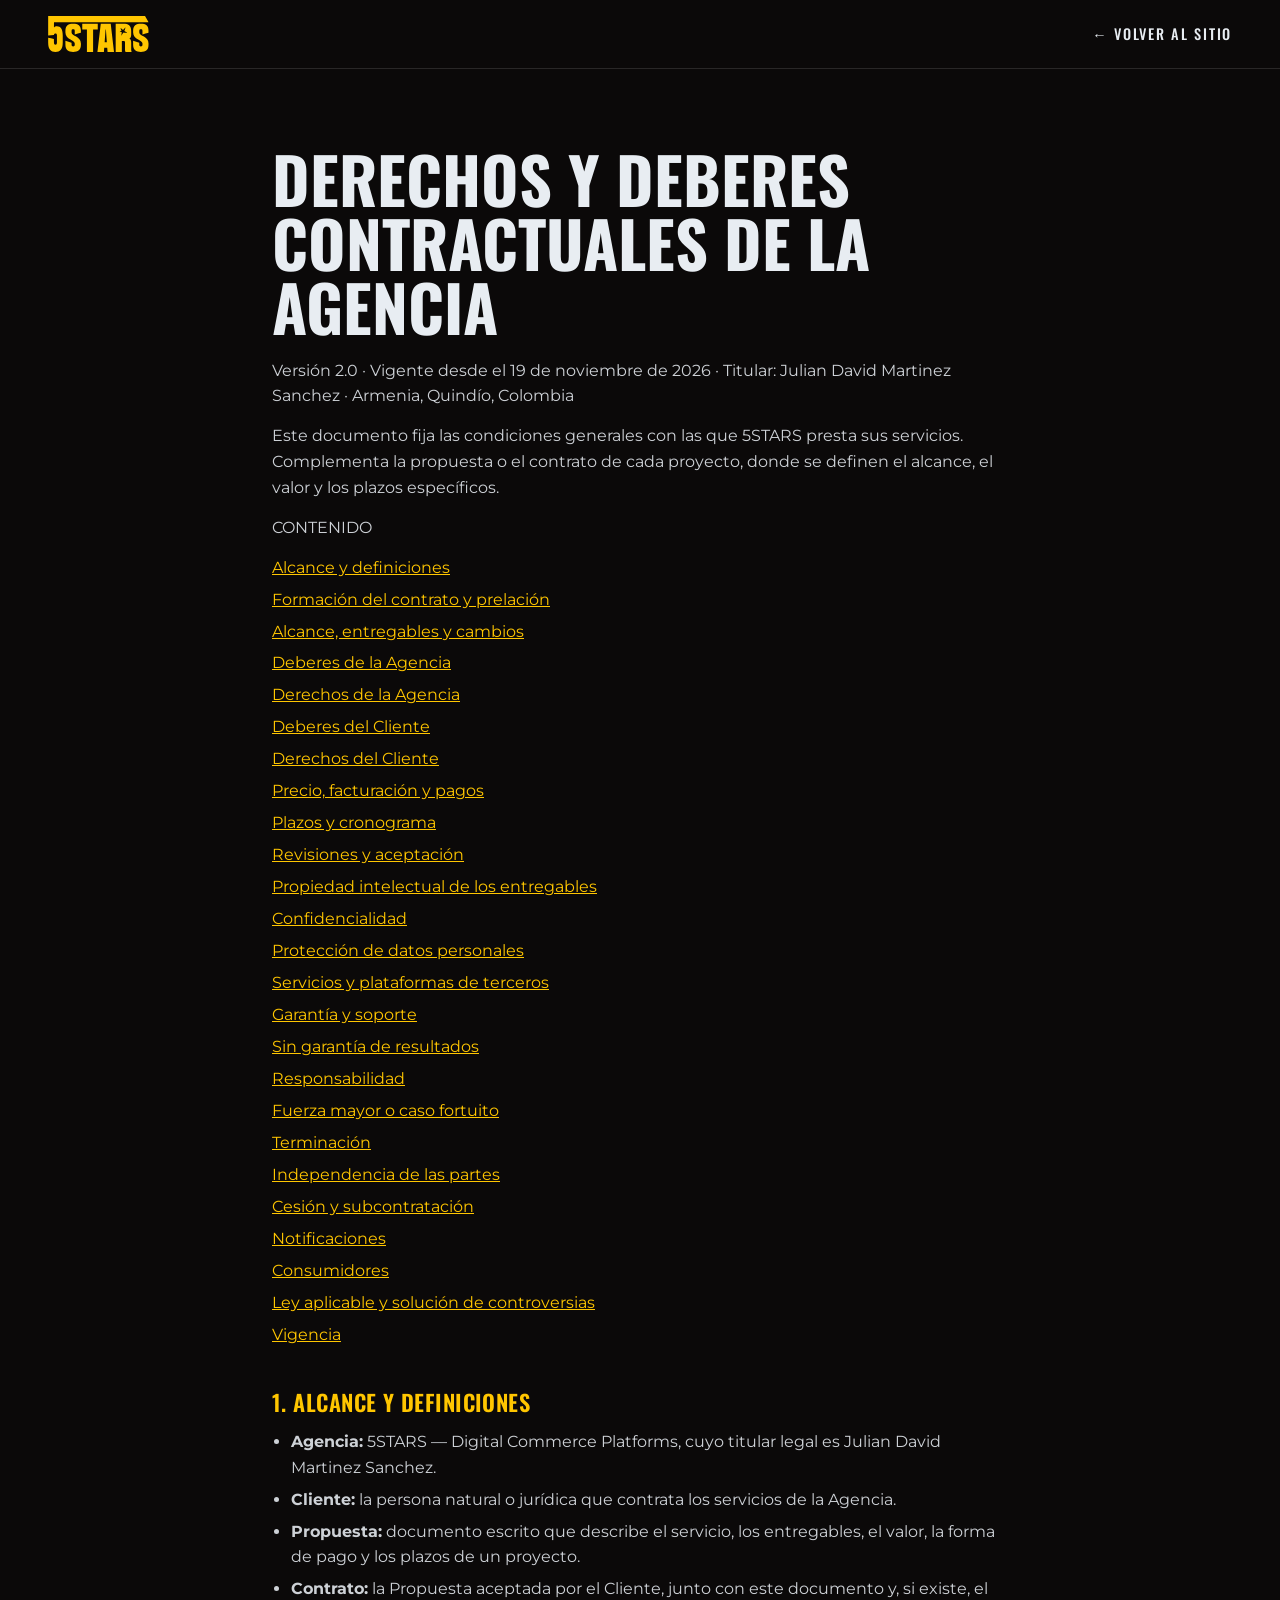
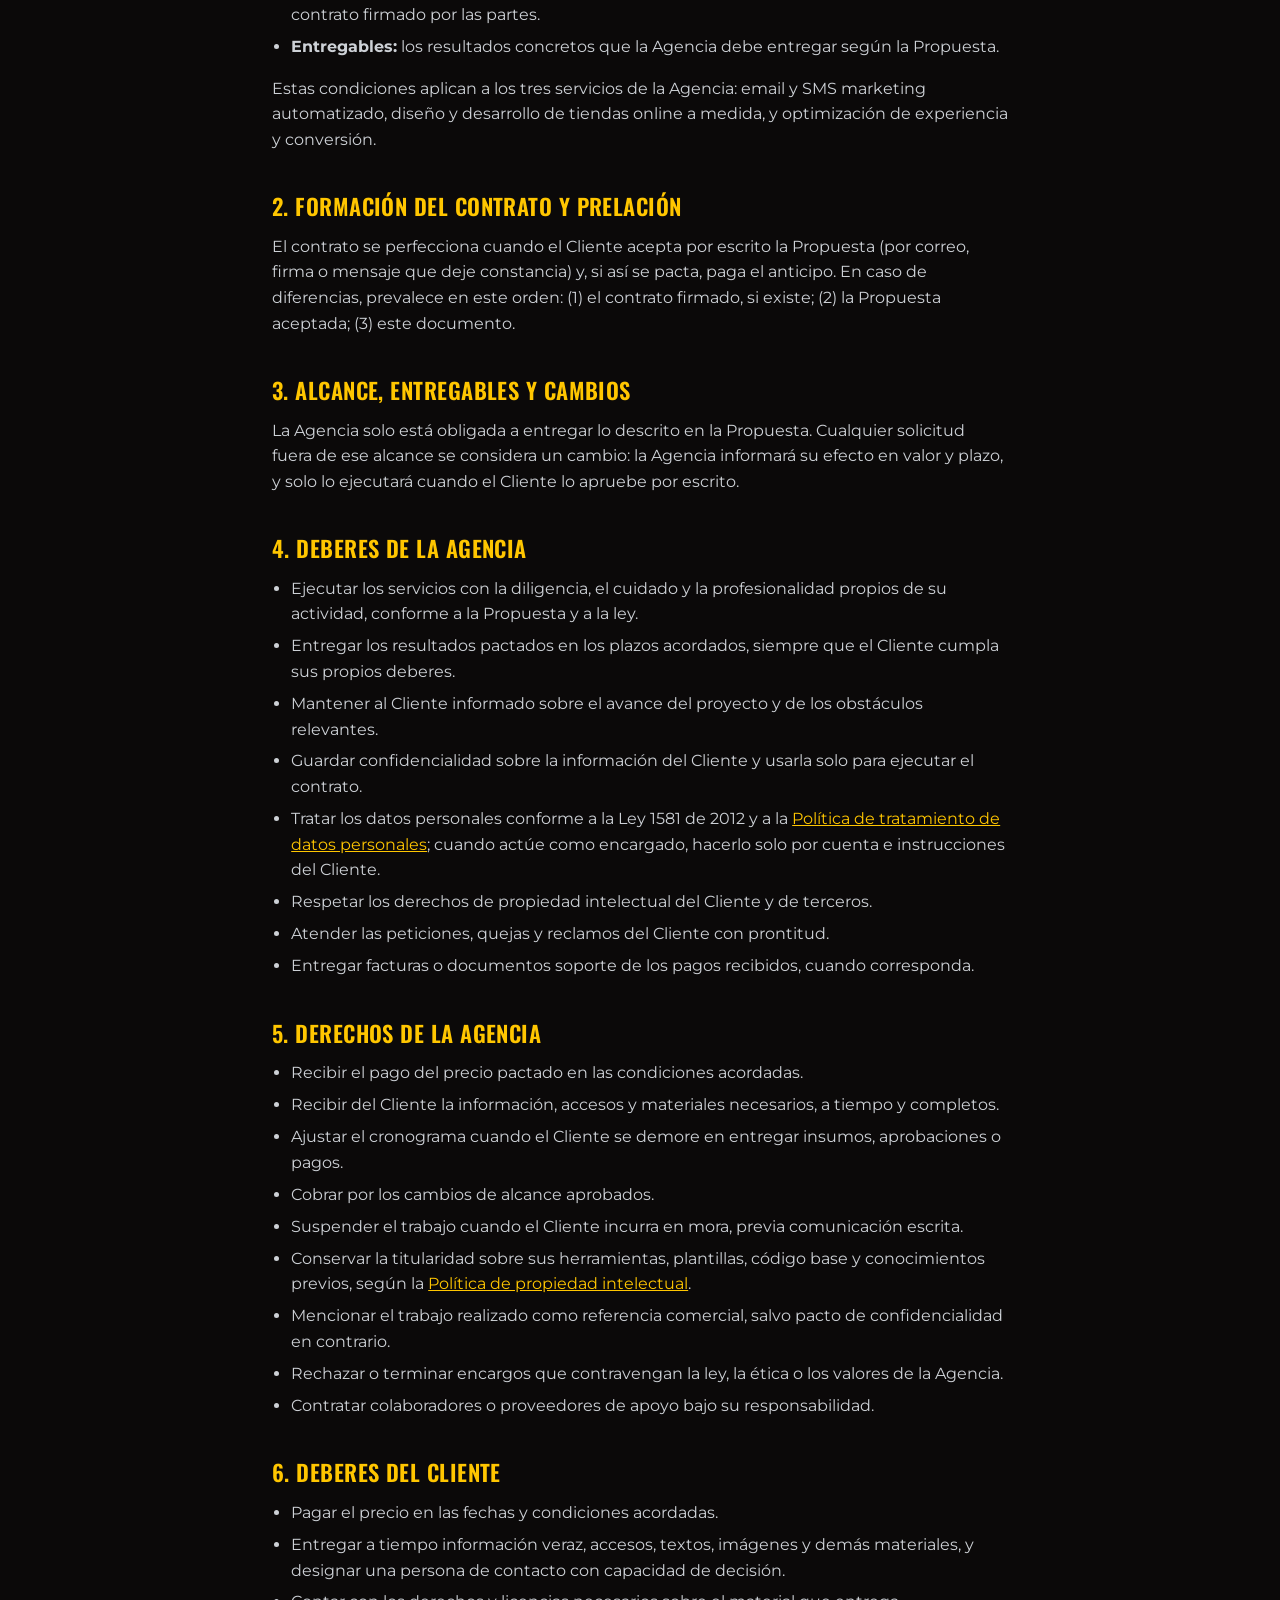
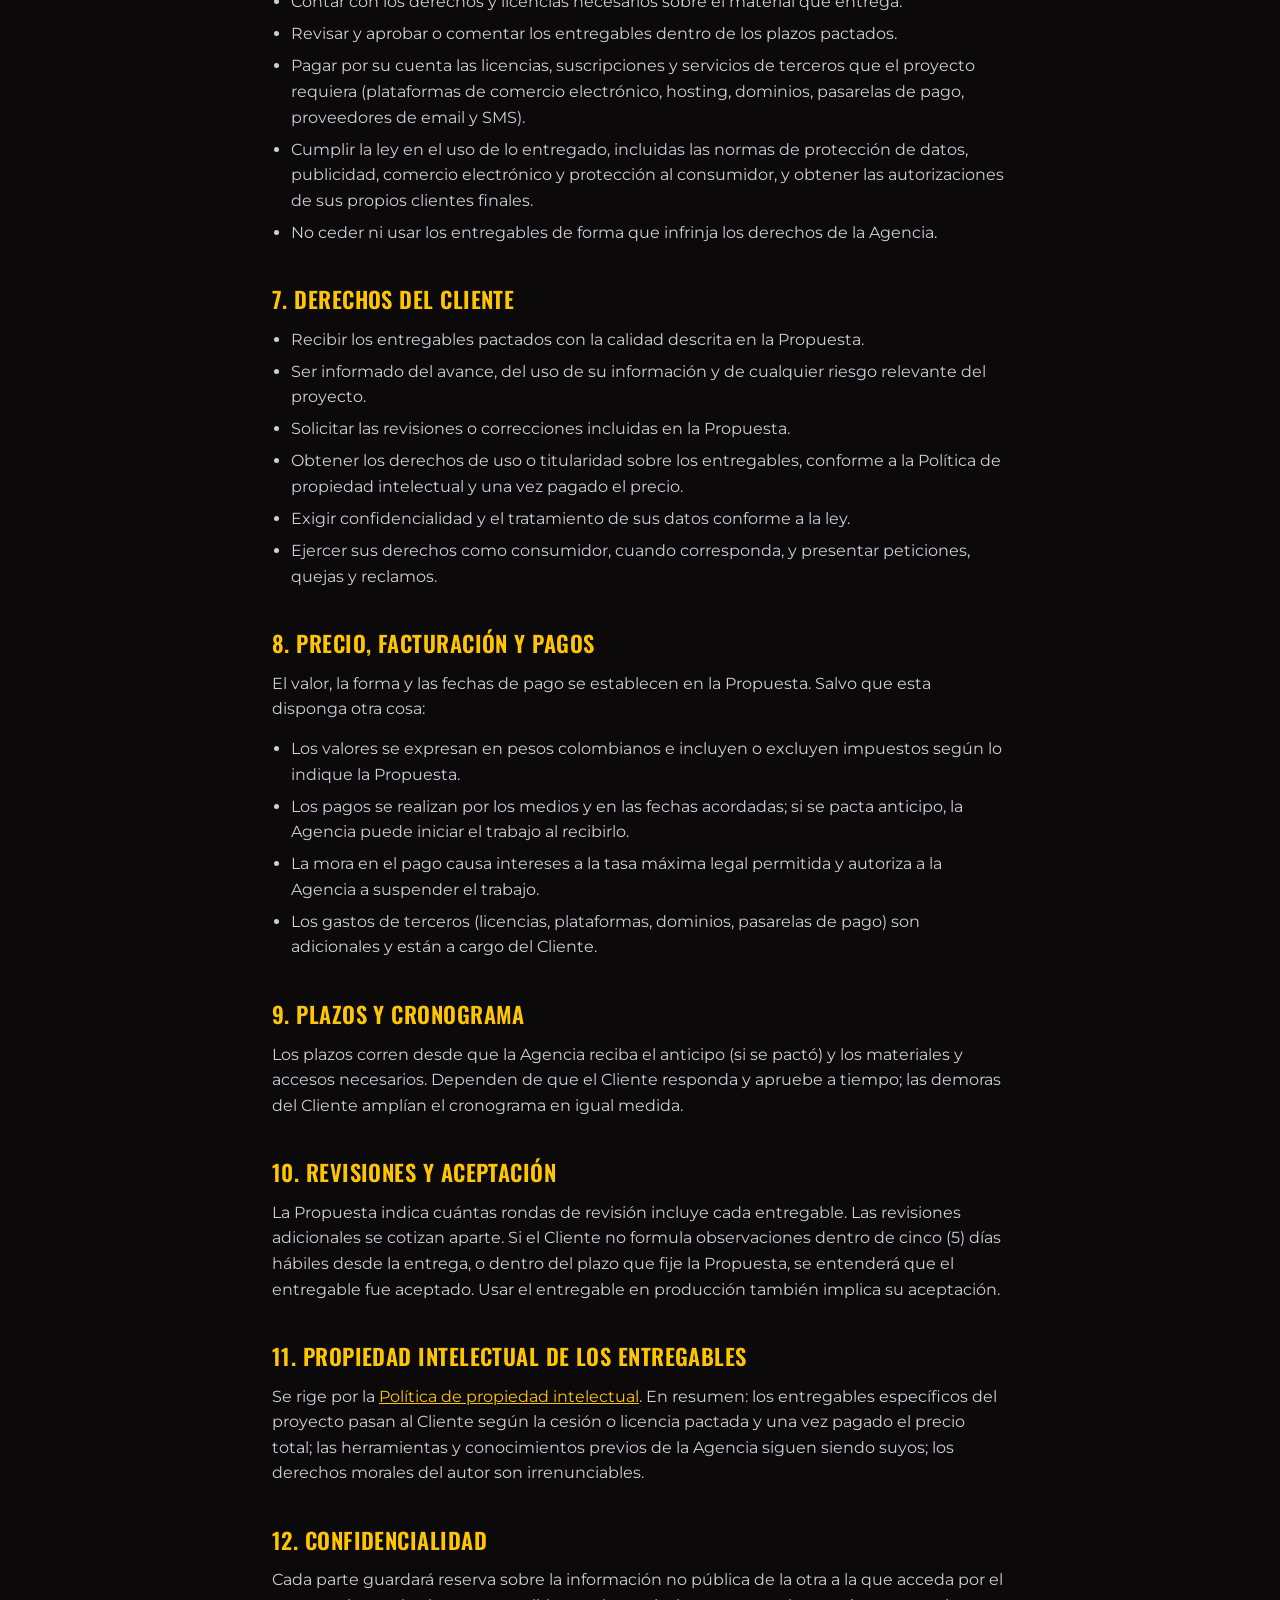
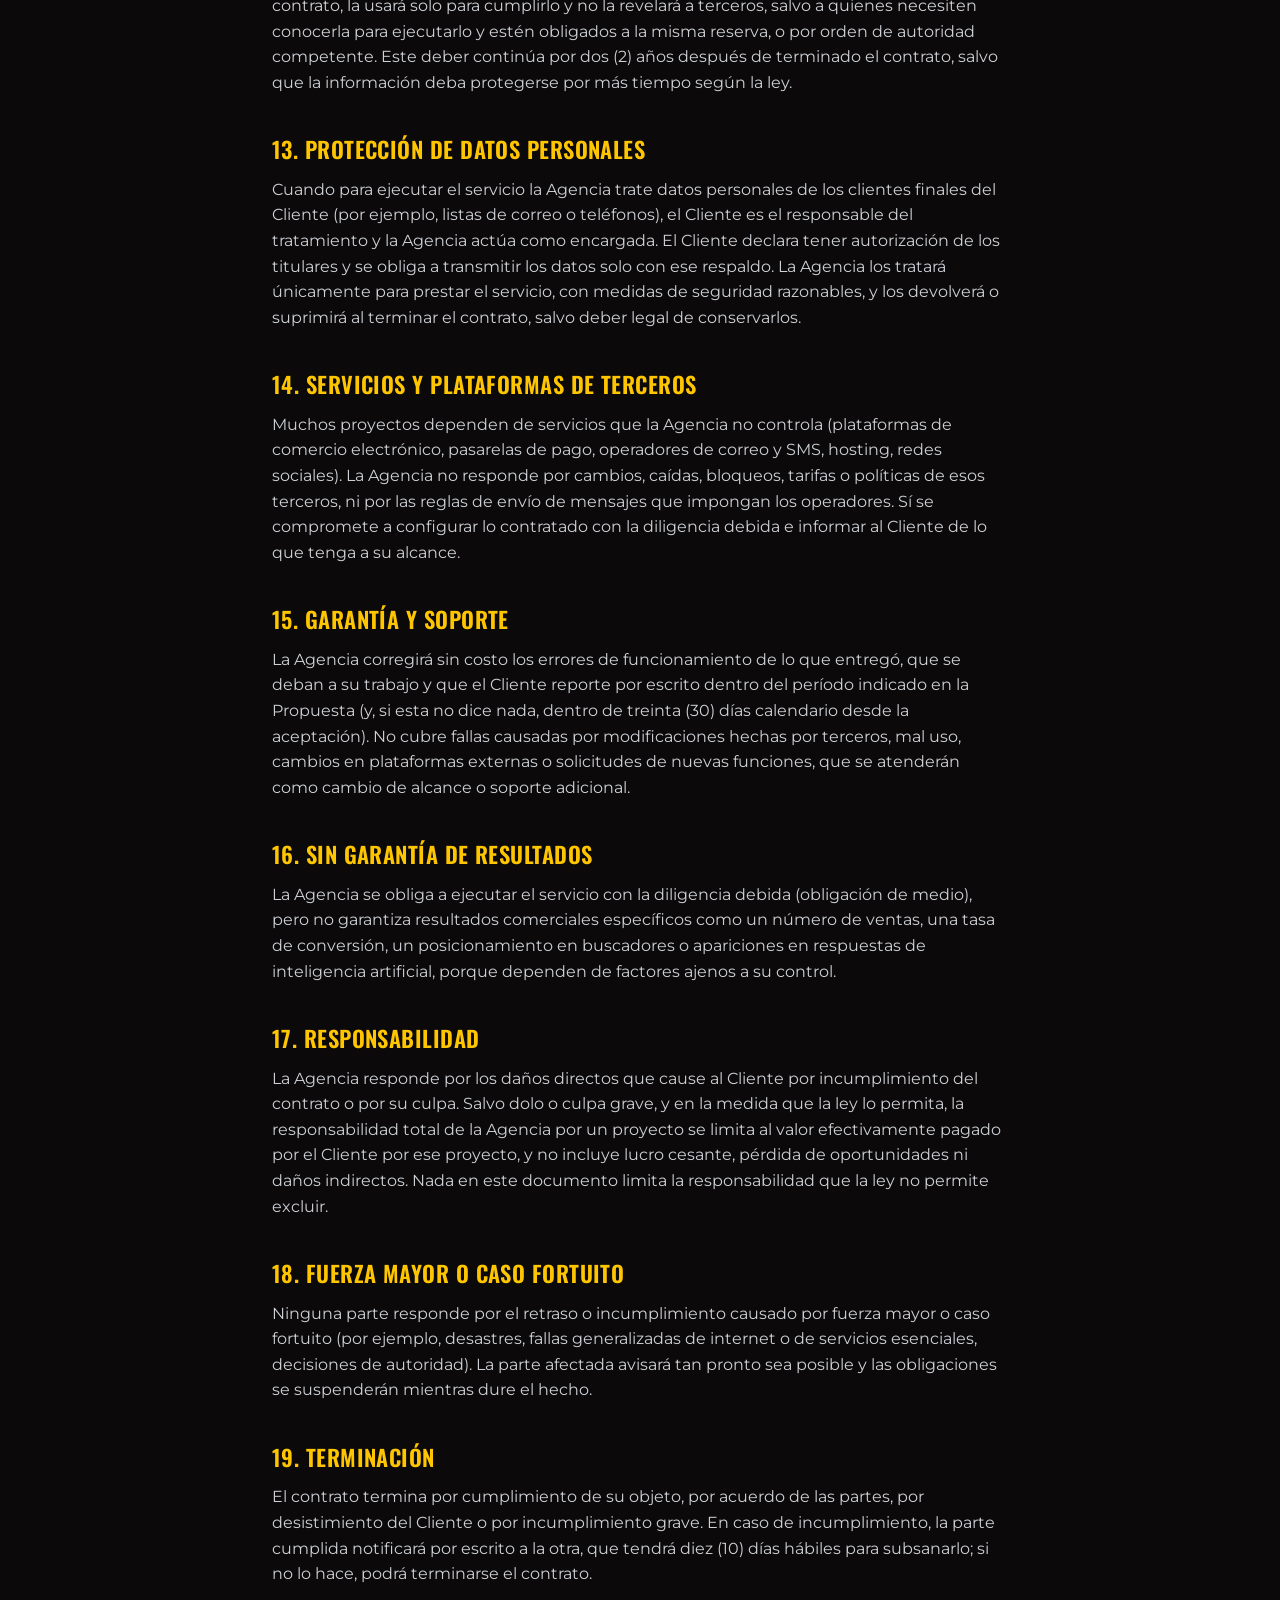
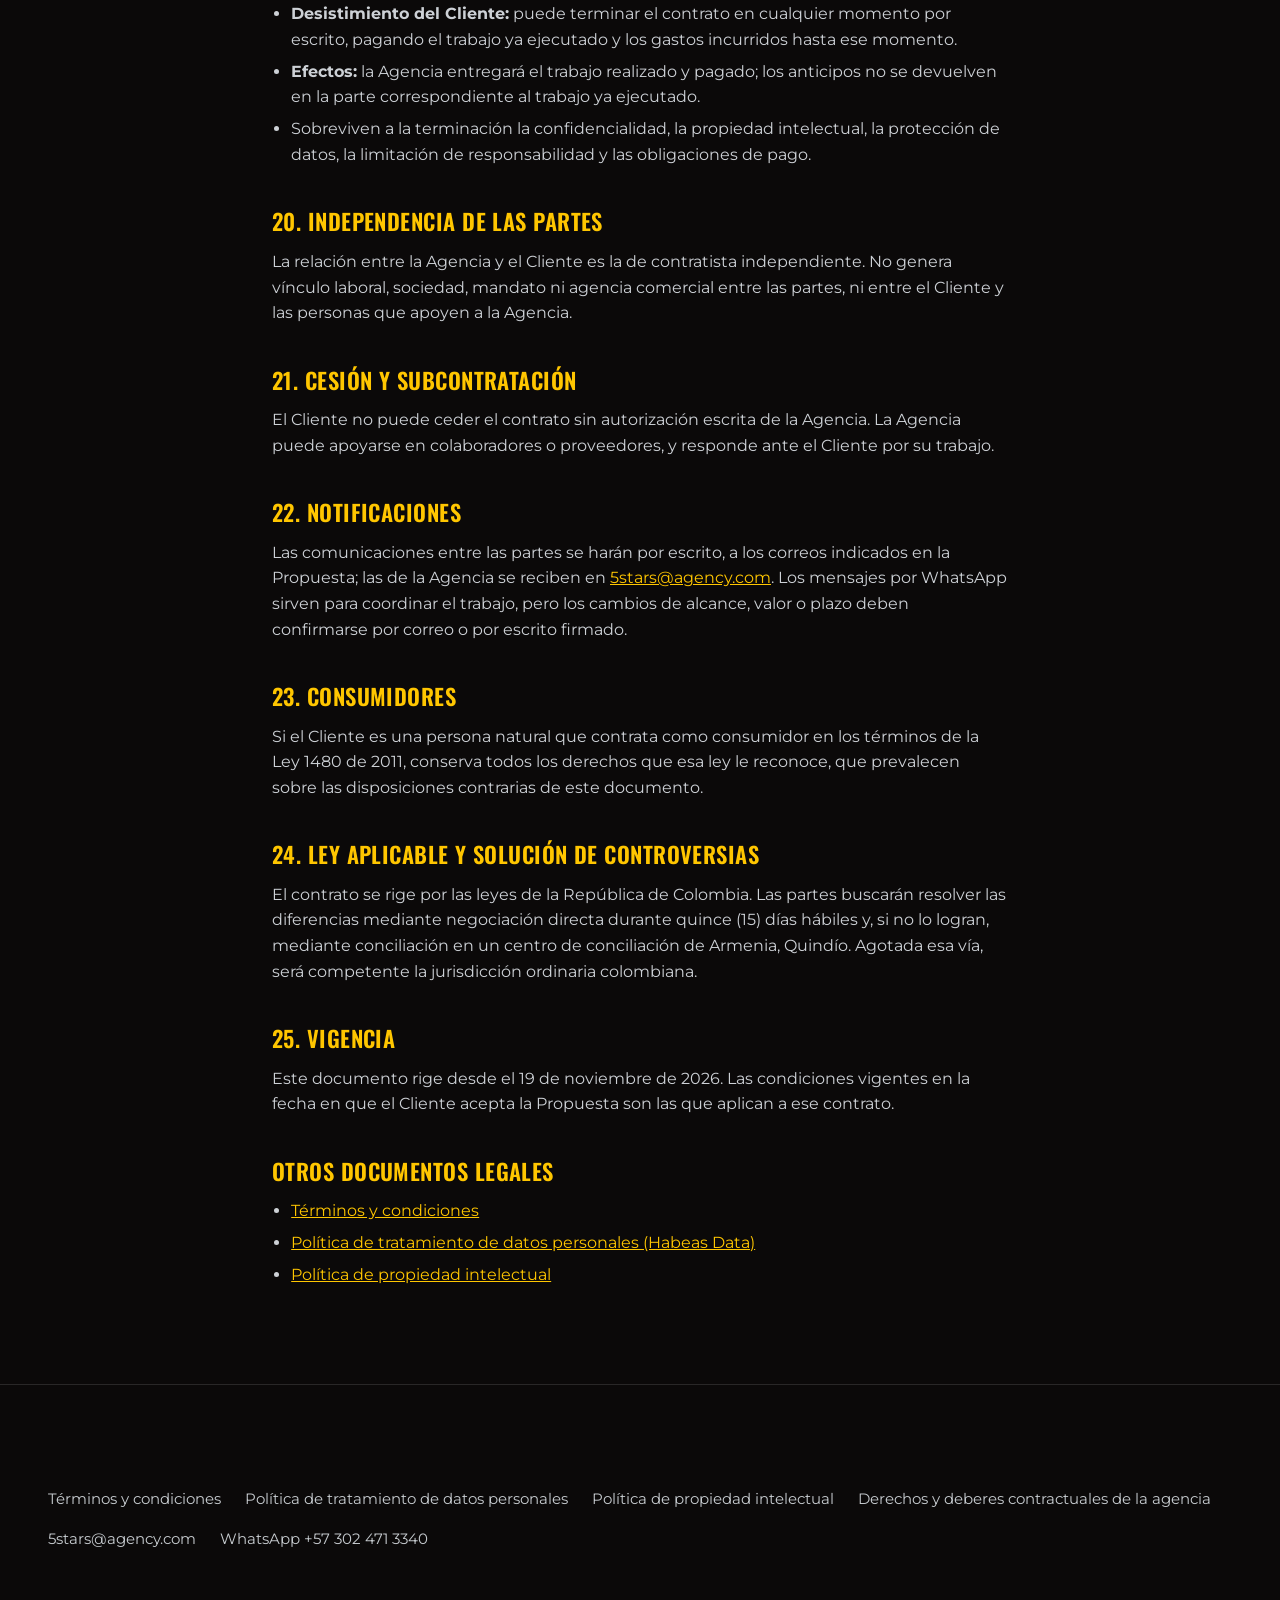
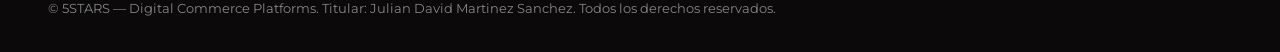
==== derechos-y-deberes-contractuales.html @ 96374642 "Add files via upload" ====
<!doctype html>
<html lang="es">
<head>
  <meta charset="utf-8">
  <meta name="viewport" content="width=device-width, initial-scale=1">
  <title>Derechos y deberes contractuales de la agencia | 5STARS</title>
  <meta name="description" content="Condiciones generales de contratación de 5STARS: deberes y derechos de la agencia y del cliente, pagos, entregables, propiedad intelectual, garantía y terminación.">
  <meta name="robots" content="index, follow">
  <link rel="canonical" href="https://5starsagency.com/derechos-y-deberes-contractuales.html">
  <link rel="icon" type="image/svg+xml" href="assets/favicon.svg">
  <link rel="preconnect" href="https://fonts.googleapis.com">
  <link rel="preconnect" href="https://fonts.gstatic.com" crossorigin>
  <link href="https://fonts.googleapis.com/css2?family=Montserrat:wght@400;500;600;700;800&family=Oswald:wght@500;600;700&display=swap" rel="stylesheet">
  <link rel="stylesheet" href="css/styles.css">
</head>
<body class="legal-page">
  <svg width="0" height="0" style="position:absolute" aria-hidden="true" focusable="false"><symbol id="logo" viewBox="511 179 913 327"><path d="M 1390.820312 178.640625 L 1423.433594 235.414062 C 1136.929688 235.351562 850.421875 235.285156 563.914062 235.222656 L 563.914062 284.398438 C 565.277344 282.515625 567.511719 279.863281 570.882812 277.507812 C 578.078125 272.484375 585.597656 272.105469 590.261719 272.105469 C 625.511719 272.105469 643.667969 298.660156 643.667969 357.183594 L 643.667969 420.128906 C 643.667969 484.058594 618.746094 505.699219 577.445312 505.699219 C 536.144531 505.699219 511.21875 484.058594 511.21875 420.128906 L 511.21875 376.359375 C 528.613281 380.027344 546.007812 383.695312 563.398438 387.363281 C 563.570312 398.285156 563.742188 409.207031 563.914062 420.128906 C 563.914062 435.375 568.898438 439.800781 577.445312 439.800781 C 585.988281 439.800781 590.972656 435.375 590.972656 420.128906 L 590.972656 357.183594 C 590.972656 341.9375 585.988281 337.511719 577.445312 337.511719 C 576.1875 337.511719 572.734375 337.570312 569.457031 339.769531 C 563.980469 343.441406 563.457031 350.101562 563.398438 351.023438 C 546.007812 353.074219 528.613281 355.128906 511.21875 357.183594 L 511.21875 178.640625 Z M 1390.820312 178.640625 M 808.765625 314.957031 C 808.664062 320.457031 808.5625 325.957031 808.457031 331.453125 C 789.878906 336.59375 771.300781 341.734375 752.722656 346.871094 L 752.722656 314.957031 C 752.722656 303.453125 747.421875 300.117188 738.335938 300.117188 C 729.246094 300.117188 723.945312 303.453125 723.945312 314.957031 L 723.945312 328.316406 C 723.945312 362.085938 808.765625 360.601562 808.765625 427.769531 L 808.765625 441.128906 C 808.765625 489.371094 782.257812 505.699219 738.335938 505.699219 C 694.410156 505.699219 667.902344 489.371094 667.902344 441.128906 C 667.855469 428.796875 667.808594 416.464844 667.757812 404.132812 C 686.394531 410.035156 705.03125 415.9375 723.664062 421.835938 C 723.757812 428.265625 723.851562 434.699219 723.945312 441.128906 C 723.945312 452.632812 729.246094 455.972656 738.335938 455.972656 C 747.421875 455.972656 752.722656 452.632812 752.722656 441.128906 L 752.722656 427.769531 C 752.722656 397.339844 667.902344 392.144531 667.902344 328.316406 L 667.902344 314.957031 C 667.902344 266.71875 694.410156 250.390625 738.335938 250.390625 C 782.257812 250.390625 808.765625 266.71875 808.765625 314.957031 M 961.738281 250.390625 L 961.738281 300.699219 L 919.328125 300.699219 L 919.328125 505.699219 L 863.285156 505.699219 L 863.285156 300.699219 L 820.875 300.699219 L 820.875 250.390625 Z M 961.738281 250.390625 M 1024.214844 416.339844 L 1044.285156 416.339844 L 1035.574219 301.453125 L 1032.546875 301.453125 Z M 1023.457031 250.390625 L 1079.5 250.390625 L 1109.414062 505.699219 L 1050.722656 505.699219 L 1047.691406 466.273438 L 1020.429688 466.273438 L 1017.777344 505.699219 L 958.707031 505.699219 L 989 250.390625 Z M 1023.457031 250.390625 M 1211.734375 331.941406 C 1204.871094 332.316406 1199.589844 330.261719 1197.019531 329.054688 C 1193.90625 331.910156 1190.203125 335.847656 1186.714844 341.039062 C 1182.308594 347.601562 1179.820312 353.828125 1178.375 358.476562 C 1177.40625 354.488281 1176.386719 348.027344 1177.617188 340.28125 C 1178.4375 335.105469 1180.015625 330.910156 1181.441406 327.878906 C 1179.605469 326.867188 1176.75 325.597656 1173.070312 325.117188 C 1166.640625 324.273438 1161.589844 326.34375 1159.421875 327.390625 C 1160.972656 324.71875 1164 320.351562 1169.277344 316.777344 C 1172.417969 314.648438 1175.429688 313.425781 1177.746094 312.703125 C 1175.980469 310.257812 1173.886719 306.808594 1172.308594 302.371094 C 1169.867188 295.5 1169.785156 289.425781 1170.035156 285.691406 C 1172.085938 288.871094 1175.242188 293.027344 1179.890625 297.0625 C 1183.953125 300.585938 1187.914062 302.941406 1191.039062 304.496094 C 1194.003906 302.191406 1197.160156 299.476562 1200.363281 296.304688 C 1205.421875 291.292969 1209.402344 286.328125 1212.492188 281.898438 C 1212.324219 286.082031 1211.746094 291.273438 1210.21875 297.0625 C 1208.265625 304.472656 1205.414062 310.371094 1202.949219 314.605469 C 1205.722656 316.742188 1209.40625 319.183594 1214.011719 321.324219 C 1219.515625 323.886719 1224.550781 325.183594 1228.414062 325.875 C 1226.136719 327.566406 1220.238281 331.476562 1211.734375 331.941406 M 1265.421875 481.667969 L 1265.421875 420.84375 C 1265.421875 399.820312 1259.742188 388.929688 1248.761719 383.675781 C 1259.742188 378.417969 1265.421875 367.90625 1265.421875 346.128906 L 1265.421875 315.71875 C 1265.421875 266.910156 1238.914062 250.390625 1194.988281 250.390625 L 1124.558594 250.390625 L 1124.558594 505.699219 L 1180.601562 505.699219 L 1180.601562 405.828125 L 1194.988281 405.828125 C 1204.078125 405.828125 1209.378906 408.832031 1209.378906 420.84375 L 1209.378906 482.417969 C 1209.378906 495.5625 1209.757812 505.699219 1218.089844 505.699219 L 1269.585938 505.699219 C 1267.316406 500.816406 1265.421875 493.683594 1265.421875 481.667969 M 1423.777344 314.679688 C 1423.675781 320.179688 1423.570312 325.679688 1423.46875 331.175781 C 1404.890625 336.316406 1386.3125 341.453125 1367.734375 346.59375 L 1367.734375 314.679688 C 1367.734375 303.175781 1362.433594 299.835938 1353.34375 299.835938 C 1344.257812 299.835938 1338.957031 303.175781 1338.957031 314.679688 L 1338.957031 328.039062 C 1338.957031 361.808594 1423.777344 360.324219 1423.777344 427.492188 L 1423.777344 440.851562 C 1423.777344 489.09375 1397.269531 505.421875 1353.34375 505.421875 C 1309.421875 505.421875 1282.914062 489.09375 1282.914062 440.851562 C 1282.867188 428.519531 1282.816406 416.1875 1282.769531 403.855469 C 1301.40625 409.757812 1320.039062 415.660156 1338.675781 421.558594 L 1338.957031 440.851562 C 1338.957031 452.355469 1344.257812 455.695312 1353.34375 455.695312 C 1362.433594 455.695312 1367.734375 452.355469 1367.734375 440.851562 L 1367.734375 427.492188 C 1367.734375 397.0625 1282.914062 391.867188 1282.914062 328.039062 L 1282.914062 314.679688 C 1282.914062 266.4375 1309.421875 250.113281 1353.34375 250.113281 C 1397.269531 250.113281 1423.777344 266.4375 1423.777344 314.679688"/></symbol></svg>
  <a class="skip" href="#contenido">Saltar al contenido</a>
  <header class="legal-bar"><div class="wrap">
    <a href="index.html" aria-label="5STARS — volver al inicio"><svg class="logo" aria-hidden="true"><use href="#logo"/></svg></a>
    <a class="back" href="index.html">← VOLVER AL SITIO</a>
  </div></header>
  <main id="contenido" class="legal">
    <h1>Derechos y deberes contractuales de la agencia</h1>
    <p class="legal-meta">Versión 2.0 · Vigente desde el 19 de noviembre de 2026 · Titular: Julian David Martinez Sanchez · Armenia, Quindío, Colombia</p>
    <p class="legal-intro">Este documento fija las condiciones generales con las que 5STARS presta sus servicios. Complementa la propuesta o el contrato de cada proyecto, donde se definen el alcance, el valor y los plazos específicos.</p>
    <nav class="legal-toc" aria-label="Contenido de este documento">
      <p class="legal-toc-h">CONTENIDO</p>
      <ol>
      <li><a href="#s1">Alcance y definiciones</a></li>
      <li><a href="#s2">Formación del contrato y prelación</a></li>
      <li><a href="#s3">Alcance, entregables y cambios</a></li>
      <li><a href="#s4">Deberes de la Agencia</a></li>
      <li><a href="#s5">Derechos de la Agencia</a></li>
      <li><a href="#s6">Deberes del Cliente</a></li>
      <li><a href="#s7">Derechos del Cliente</a></li>
      <li><a href="#s8">Precio, facturación y pagos</a></li>
      <li><a href="#s9">Plazos y cronograma</a></li>
      <li><a href="#s10">Revisiones y aceptación</a></li>
      <li><a href="#s11">Propiedad intelectual de los entregables</a></li>
      <li><a href="#s12">Confidencialidad</a></li>
      <li><a href="#s13">Protección de datos personales</a></li>
      <li><a href="#s14">Servicios y plataformas de terceros</a></li>
      <li><a href="#s15">Garantía y soporte</a></li>
      <li><a href="#s16">Sin garantía de resultados</a></li>
      <li><a href="#s17">Responsabilidad</a></li>
      <li><a href="#s18">Fuerza mayor o caso fortuito</a></li>
      <li><a href="#s19">Terminación</a></li>
      <li><a href="#s20">Independencia de las partes</a></li>
      <li><a href="#s21">Cesión y subcontratación</a></li>
      <li><a href="#s22">Notificaciones</a></li>
      <li><a href="#s23">Consumidores</a></li>
      <li><a href="#s24">Ley aplicable y solución de controversias</a></li>
      <li><a href="#s25">Vigencia</a></li>
      </ol>
    </nav>
    <h2 id="s1">1. Alcance y definiciones</h2>
    <ul>
      <li><b>Agencia:</b> 5STARS — Digital Commerce Platforms, cuyo titular legal es Julian David Martinez Sanchez.</li>
      <li><b>Cliente:</b> la persona natural o jurídica que contrata los servicios de la Agencia.</li>
      <li><b>Propuesta:</b> documento escrito que describe el servicio, los entregables, el valor, la forma de pago y los plazos de un proyecto.</li>
      <li><b>Contrato:</b> la Propuesta aceptada por el Cliente, junto con este documento y, si existe, el contrato firmado por las partes.</li>
      <li><b>Entregables:</b> los resultados concretos que la Agencia debe entregar según la Propuesta.</li>
    </ul>
    <p>Estas condiciones aplican a los tres servicios de la Agencia: email y SMS marketing automatizado, diseño y desarrollo de tiendas online a medida, y optimización de experiencia y conversión.</p>
    <h2 id="s2">2. Formación del contrato y prelación</h2>
    <p>El contrato se perfecciona cuando el Cliente acepta por escrito la Propuesta (por correo, firma o mensaje que deje constancia) y, si así se pacta, paga el anticipo. En caso de diferencias, prevalece en este orden: (1) el contrato firmado, si existe; (2) la Propuesta aceptada; (3) este documento.</p>
    <h2 id="s3">3. Alcance, entregables y cambios</h2>
    <p>La Agencia solo está obligada a entregar lo descrito en la Propuesta. Cualquier solicitud fuera de ese alcance se considera un cambio: la Agencia informará su efecto en valor y plazo, y solo lo ejecutará cuando el Cliente lo apruebe por escrito.</p>
    <h2 id="s4">4. Deberes de la Agencia</h2>
    <ul>
      <li>Ejecutar los servicios con la diligencia, el cuidado y la profesionalidad propios de su actividad, conforme a la Propuesta y a la ley.</li>
      <li>Entregar los resultados pactados en los plazos acordados, siempre que el Cliente cumpla sus propios deberes.</li>
      <li>Mantener al Cliente informado sobre el avance del proyecto y de los obstáculos relevantes.</li>
      <li>Guardar confidencialidad sobre la información del Cliente y usarla solo para ejecutar el contrato.</li>
      <li>Tratar los datos personales conforme a la Ley 1581 de 2012 y a la <a href="privacidad.html">Política de tratamiento de datos personales</a>; cuando actúe como encargado, hacerlo solo por cuenta e instrucciones del Cliente.</li>
      <li>Respetar los derechos de propiedad intelectual del Cliente y de terceros.</li>
      <li>Atender las peticiones, quejas y reclamos del Cliente con prontitud.</li>
      <li>Entregar facturas o documentos soporte de los pagos recibidos, cuando corresponda.</li>
    </ul>
    <h2 id="s5">5. Derechos de la Agencia</h2>
    <ul>
      <li>Recibir el pago del precio pactado en las condiciones acordadas.</li>
      <li>Recibir del Cliente la información, accesos y materiales necesarios, a tiempo y completos.</li>
      <li>Ajustar el cronograma cuando el Cliente se demore en entregar insumos, aprobaciones o pagos.</li>
      <li>Cobrar por los cambios de alcance aprobados.</li>
      <li>Suspender el trabajo cuando el Cliente incurra en mora, previa comunicación escrita.</li>
      <li>Conservar la titularidad sobre sus herramientas, plantillas, código base y conocimientos previos, según la <a href="propiedad-intelectual.html">Política de propiedad intelectual</a>.</li>
      <li>Mencionar el trabajo realizado como referencia comercial, salvo pacto de confidencialidad en contrario.</li>
      <li>Rechazar o terminar encargos que contravengan la ley, la ética o los valores de la Agencia.</li>
      <li>Contratar colaboradores o proveedores de apoyo bajo su responsabilidad.</li>
    </ul>
    <h2 id="s6">6. Deberes del Cliente</h2>
    <ul>
      <li>Pagar el precio en las fechas y condiciones acordadas.</li>
      <li>Entregar a tiempo información veraz, accesos, textos, imágenes y demás materiales, y designar una persona de contacto con capacidad de decisión.</li>
      <li>Contar con los derechos y licencias necesarios sobre el material que entrega.</li>
      <li>Revisar y aprobar o comentar los entregables dentro de los plazos pactados.</li>
      <li>Pagar por su cuenta las licencias, suscripciones y servicios de terceros que el proyecto requiera (plataformas de comercio electrónico, hosting, dominios, pasarelas de pago, proveedores de email y SMS).</li>
      <li>Cumplir la ley en el uso de lo entregado, incluidas las normas de protección de datos, publicidad, comercio electrónico y protección al consumidor, y obtener las autorizaciones de sus propios clientes finales.</li>
      <li>No ceder ni usar los entregables de forma que infrinja los derechos de la Agencia.</li>
    </ul>
    <h2 id="s7">7. Derechos del Cliente</h2>
    <ul>
      <li>Recibir los entregables pactados con la calidad descrita en la Propuesta.</li>
      <li>Ser informado del avance, del uso de su información y de cualquier riesgo relevante del proyecto.</li>
      <li>Solicitar las revisiones o correcciones incluidas en la Propuesta.</li>
      <li>Obtener los derechos de uso o titularidad sobre los entregables, conforme a la Política de propiedad intelectual y una vez pagado el precio.</li>
      <li>Exigir confidencialidad y el tratamiento de sus datos conforme a la ley.</li>
      <li>Ejercer sus derechos como consumidor, cuando corresponda, y presentar peticiones, quejas y reclamos.</li>
    </ul>
    <h2 id="s8">8. Precio, facturación y pagos</h2>
    <p>El valor, la forma y las fechas de pago se establecen en la Propuesta. Salvo que esta disponga otra cosa:</p>
    <ul>
      <li>Los valores se expresan en pesos colombianos e incluyen o excluyen impuestos según lo indique la Propuesta.</li>
      <li>Los pagos se realizan por los medios y en las fechas acordadas; si se pacta anticipo, la Agencia puede iniciar el trabajo al recibirlo.</li>
      <li>La mora en el pago causa intereses a la tasa máxima legal permitida y autoriza a la Agencia a suspender el trabajo.</li>
      <li>Los gastos de terceros (licencias, plataformas, dominios, pasarelas de pago) son adicionales y están a cargo del Cliente.</li>
    </ul>
    <h2 id="s9">9. Plazos y cronograma</h2>
    <p>Los plazos corren desde que la Agencia reciba el anticipo (si se pactó) y los materiales y accesos necesarios. Dependen de que el Cliente responda y apruebe a tiempo; las demoras del Cliente amplían el cronograma en igual medida.</p>
    <h2 id="s10">10. Revisiones y aceptación</h2>
    <p>La Propuesta indica cuántas rondas de revisión incluye cada entregable. Las revisiones adicionales se cotizan aparte. Si el Cliente no formula observaciones dentro de cinco (5) días hábiles desde la entrega, o dentro del plazo que fije la Propuesta, se entenderá que el entregable fue aceptado. Usar el entregable en producción también implica su aceptación.</p>
    <h2 id="s11">11. Propiedad intelectual de los entregables</h2>
    <p>Se rige por la <a href="propiedad-intelectual.html">Política de propiedad intelectual</a>. En resumen: los entregables específicos del proyecto pasan al Cliente según la cesión o licencia pactada y una vez pagado el precio total; las herramientas y conocimientos previos de la Agencia siguen siendo suyos; los derechos morales del autor son irrenunciables.</p>
    <h2 id="s12">12. Confidencialidad</h2>
    <p>Cada parte guardará reserva sobre la información no pública de la otra a la que acceda por el contrato, la usará solo para cumplirlo y no la revelará a terceros, salvo a quienes necesiten conocerla para ejecutarlo y estén obligados a la misma reserva, o por orden de autoridad competente. Este deber continúa por dos (2) años después de terminado el contrato, salvo que la información deba protegerse por más tiempo según la ley.</p>
    <h2 id="s13">13. Protección de datos personales</h2>
    <p>Cuando para ejecutar el servicio la Agencia trate datos personales de los clientes finales del Cliente (por ejemplo, listas de correo o teléfonos), el Cliente es el responsable del tratamiento y la Agencia actúa como encargada. El Cliente declara tener autorización de los titulares y se obliga a transmitir los datos solo con ese respaldo. La Agencia los tratará únicamente para prestar el servicio, con medidas de seguridad razonables, y los devolverá o suprimirá al terminar el contrato, salvo deber legal de conservarlos.</p>
    <h2 id="s14">14. Servicios y plataformas de terceros</h2>
    <p>Muchos proyectos dependen de servicios que la Agencia no controla (plataformas de comercio electrónico, pasarelas de pago, operadores de correo y SMS, hosting, redes sociales). La Agencia no responde por cambios, caídas, bloqueos, tarifas o políticas de esos terceros, ni por las reglas de envío de mensajes que impongan los operadores. Sí se compromete a configurar lo contratado con la diligencia debida e informar al Cliente de lo que tenga a su alcance.</p>
    <h2 id="s15">15. Garantía y soporte</h2>
    <p>La Agencia corregirá sin costo los errores de funcionamiento de lo que entregó, que se deban a su trabajo y que el Cliente reporte por escrito dentro del período indicado en la Propuesta (y, si esta no dice nada, dentro de treinta (30) días calendario desde la aceptación). No cubre fallas causadas por modificaciones hechas por terceros, mal uso, cambios en plataformas externas o solicitudes de nuevas funciones, que se atenderán como cambio de alcance o soporte adicional.</p>
    <h2 id="s16">16. Sin garantía de resultados</h2>
    <p>La Agencia se obliga a ejecutar el servicio con la diligencia debida (obligación de medio), pero no garantiza resultados comerciales específicos como un número de ventas, una tasa de conversión, un posicionamiento en buscadores o apariciones en respuestas de inteligencia artificial, porque dependen de factores ajenos a su control.</p>
    <h2 id="s17">17. Responsabilidad</h2>
    <p>La Agencia responde por los daños directos que cause al Cliente por incumplimiento del contrato o por su culpa. Salvo dolo o culpa grave, y en la medida que la ley lo permita, la responsabilidad total de la Agencia por un proyecto se limita al valor efectivamente pagado por el Cliente por ese proyecto, y no incluye lucro cesante, pérdida de oportunidades ni daños indirectos. Nada en este documento limita la responsabilidad que la ley no permite excluir.</p>
    <h2 id="s18">18. Fuerza mayor o caso fortuito</h2>
    <p>Ninguna parte responde por el retraso o incumplimiento causado por fuerza mayor o caso fortuito (por ejemplo, desastres, fallas generalizadas de internet o de servicios esenciales, decisiones de autoridad). La parte afectada avisará tan pronto sea posible y las obligaciones se suspenderán mientras dure el hecho.</p>
    <h2 id="s19">19. Terminación</h2>
    <p>El contrato termina por cumplimiento de su objeto, por acuerdo de las partes, por desistimiento del Cliente o por incumplimiento grave. En caso de incumplimiento, la parte cumplida notificará por escrito a la otra, que tendrá diez (10) días hábiles para subsanarlo; si no lo hace, podrá terminarse el contrato.</p>
    <ul>
      <li><b>Desistimiento del Cliente:</b> puede terminar el contrato en cualquier momento por escrito, pagando el trabajo ya ejecutado y los gastos incurridos hasta ese momento.</li>
      <li><b>Efectos:</b> la Agencia entregará el trabajo realizado y pagado; los anticipos no se devuelven en la parte correspondiente al trabajo ya ejecutado.</li>
      <li>Sobreviven a la terminación la confidencialidad, la propiedad intelectual, la protección de datos, la limitación de responsabilidad y las obligaciones de pago.</li>
    </ul>
    <h2 id="s20">20. Independencia de las partes</h2>
    <p>La relación entre la Agencia y el Cliente es la de contratista independiente. No genera vínculo laboral, sociedad, mandato ni agencia comercial entre las partes, ni entre el Cliente y las personas que apoyen a la Agencia.</p>
    <h2 id="s21">21. Cesión y subcontratación</h2>
    <p>El Cliente no puede ceder el contrato sin autorización escrita de la Agencia. La Agencia puede apoyarse en colaboradores o proveedores, y responde ante el Cliente por su trabajo.</p>
    <h2 id="s22">22. Notificaciones</h2>
    <p>Las comunicaciones entre las partes se harán por escrito, a los correos indicados en la Propuesta; las de la Agencia se reciben en <a href="mailto:5stars@agency.com">5stars@agency.com</a>. Los mensajes por WhatsApp sirven para coordinar el trabajo, pero los cambios de alcance, valor o plazo deben confirmarse por correo o por escrito firmado.</p>
    <h2 id="s23">23. Consumidores</h2>
    <p>Si el Cliente es una persona natural que contrata como consumidor en los términos de la Ley 1480 de 2011, conserva todos los derechos que esa ley le reconoce, que prevalecen sobre las disposiciones contrarias de este documento.</p>
    <h2 id="s24">24. Ley aplicable y solución de controversias</h2>
    <p>El contrato se rige por las leyes de la República de Colombia. Las partes buscarán resolver las diferencias mediante negociación directa durante quince (15) días hábiles y, si no lo logran, mediante conciliación en un centro de conciliación de Armenia, Quindío. Agotada esa vía, será competente la jurisdicción ordinaria colombiana.</p>
    <h2 id="s25">25. Vigencia</h2>
    <p>Este documento rige desde el 19 de noviembre de 2026. Las condiciones vigentes en la fecha en que el Cliente acepta la Propuesta son las que aplican a ese contrato.</p>
    <h2>Otros documentos legales</h2>
    <ul class="legal-links">
      <li><a href="terminos.html">Términos y condiciones</a></li>
      <li><a href="privacidad.html">Política de tratamiento de datos personales (Habeas Data)</a></li>
      <li><a href="propiedad-intelectual.html">Política de propiedad intelectual</a></li>
    </ul>
  </main>
  <footer class="site-footer"><div class="wrap">
    <ul style="display:flex;flex-wrap:wrap;gap:.5rem 1.5rem;padding-top:1.5rem">
      <li><a href="terminos.html">Términos y condiciones</a></li>
      <li><a href="privacidad.html">Política de tratamiento de datos personales</a></li>
      <li><a href="propiedad-intelectual.html">Política de propiedad intelectual</a></li>
      <li><a href="derechos-y-deberes-contractuales.html">Derechos y deberes contractuales de la agencia</a></li>
      <li><a href="mailto:5stars@agency.com">5stars@agency.com</a></li>
      <li><a href="https://wa.me/573024713340" target="_blank" rel="noopener noreferrer">WhatsApp +57 302 471 3340</a></li>
    </ul></div>
    <p class="foot-copy wrap">© 5STARS — Digital Commerce Platforms. Titular: Julian David Martinez Sanchez. Todos los derechos reservados.</p>
  </footer>
</body>
</html>
---- css/styles.css ----
/* 5STARS — hoja de estilos única. Paleta y tipografías del Manual de Marca. */
:root {
  --purple: #7300ff;
  --yellow: #ffc600;
  --black: #0b0909;
  --ice: #e8edf2;
  --display: "Oswald", Impact, "Arial Narrow", sans-serif;
  --text: "Montserrat", system-ui, -apple-system, "Segoe UI", Arial, sans-serif;
  --pad: clamp(1.25rem, 4vw, 3rem);
}
*, *::before, *::after { box-sizing: border-box; }
html { scroll-behavior: smooth; scroll-padding-top: 4.5rem; background: var(--black); -webkit-text-size-adjust: 100%; }
body { margin: 0; background: var(--black); color: var(--ice); font-family: var(--text); line-height: 1.6; overflow-x: hidden; -webkit-font-smoothing: antialiased; }
img, svg, canvas { display: block; max-width: 100%; }
ul, ol { margin: 0; padding: 0; list-style: none; }
h1, h2, h3, p { margin: 0; }
a { color: inherit; }
::selection { background: var(--yellow); color: var(--black); }
:focus-visible { outline: 3px solid var(--yellow); outline-offset: 3px; }
.svc-2 :focus-visible, .works :focus-visible, .svc-3 :focus-visible { outline-color: var(--purple); }
.wrap { width: 100%; max-width: 1440px; margin: 0 auto; padding-left: var(--pad); padding-right: var(--pad); }
.sr-only { position: absolute; width: 1px; height: 1px; overflow: hidden; clip: rect(0 0 0 0); white-space: nowrap; }
.skip { position: absolute; left: 1rem; top: -4rem; z-index: 100; background: var(--yellow); color: var(--black); font-family: var(--display); padding: .6rem 1rem; text-decoration: none; }
.skip:focus { top: 1rem; }
.y { color: var(--yellow); }
svg.logo { fill: currentColor; }

/* Revelado al hacer scroll */
.js .reveal { opacity: 0; transform: translateY(32px); transition: opacity .8s cubic-bezier(.22, 1, .36, 1), transform .8s cubic-bezier(.22, 1, .36, 1); }
.js .reveal.in { opacity: 1; transform: none; }
.js .hero.reveal { opacity: 1; transform: none; }

/* Botones */
.btn { position: relative; display: inline-flex; align-items: center; justify-content: center; gap: .6rem; overflow: hidden; height: 3.5rem; padding: 0 1.8rem; font-family: var(--display); font-weight: 600; font-size: 1rem; letter-spacing: .08em; text-decoration: none; text-transform: uppercase; cursor: pointer; border: 0; transition: color .3s, border-color .3s, transform .15s; }
.btn:active { transform: scale(.98); }
.btn span, .btn .ar { position: relative; }
.btn-sm { height: 2.75rem; padding: 0 1.25rem; font-size: .85rem; }
.btn-primary, .btn-dark { clip-path: polygon(0 0, calc(100% - 14px) 0, 100% 14px, 100% 100%, 0 100%); }
.btn-primary { background: var(--yellow); color: var(--black); }
.btn-dark { background: var(--black); color: var(--yellow); }
.btn-primary::before, .btn-dark::before { content: ""; position: absolute; inset: 0; background: var(--purple); transform: translateY(101%); transition: transform .3s ease-out; }
.btn-primary:hover::before, .btn-dark:hover::before { transform: none; }
.btn-primary:hover, .btn-dark:hover { color: #fff; }
.btn .ar { width: 1.25rem; height: 1.25rem; transition: transform .3s; }
.btn:hover .ar { transform: translate(2px, -2px); }
.btn-ghost { border: 2px solid rgba(232, 237, 242, .3); color: var(--ice); background: transparent; }
.btn-ghost:hover { border-color: var(--yellow); color: var(--yellow); }
.btn-ghost .st { width: 1rem; height: 1rem; fill: var(--yellow); transition: transform .5s; }
.btn-ghost:hover .st { transform: rotate(144deg) scale(1.25); }

/* Cabecera discreta */
.site-header { position: fixed; inset: 0 0 auto 0; z-index: 60; transition: background .3s, border-color .3s, backdrop-filter .3s; border-bottom: 1px solid transparent; }
.site-header.scrolled { background: rgba(11, 9, 9, .82); backdrop-filter: blur(10px); -webkit-backdrop-filter: blur(10px); border-color: rgba(255, 255, 255, .1); }
.header-bar { max-width: 1440px; margin: 0 auto; padding: .9rem var(--pad); display: flex; align-items: center; justify-content: space-between; gap: 1.5rem; transition: padding .3s; }
.site-header.scrolled .header-bar { padding-top: .45rem; padding-bottom: .45rem; }
.brand { color: var(--yellow); display: inline-flex; padding: .3rem; }
.brand .logo { height: 2.6rem; width: 7.3rem; transition: height .3s, width .3s; }
.site-header.scrolled .brand .logo { height: 2.2rem; width: 6.15rem; }
.nav-desktop { display: none; }
.nav-desktop ul { display: flex; align-items: center; gap: clamp(.8rem, 1.7vw, 2rem); }
.nav-desktop a, .mobile-menu li a { position: relative; text-decoration: none; font-family: var(--display); font-weight: 500; letter-spacing: .12em; }
.nav-desktop a { display: block; padding: .5rem 0; font-size: .9rem; color: rgba(232, 237, 242, .8); transition: color .2s; }
.nav-desktop a::after { content: ""; position: absolute; left: 0; right: 0; bottom: 0; height: 3px; background: var(--ice); transform: scaleX(0); transform-origin: left; transition: transform .3s; }
.nav-desktop a:hover { color: var(--ice); }
.nav-desktop a:hover::after { transform: scaleX(.6); }
.nav-desktop a[aria-current] { color: var(--yellow); }
.nav-desktop a[aria-current]::after { background: var(--yellow); transform: scaleX(1); }
.header-cta { display: none; }
.burger { width: 2.75rem; height: 2.75rem; display: flex; flex-direction: column; justify-content: center; align-items: center; gap: 6px; background: none; border: 0; cursor: pointer; color: var(--ice); }
.burger span { display: block; width: 26px; height: 2px; background: currentColor; transition: transform .3s, opacity .2s; }
.burger[aria-expanded="true"] span:nth-child(1) { transform: translateY(8px) rotate(45deg); }
.burger[aria-expanded="true"] span:nth-child(2) { opacity: 0; }
.burger[aria-expanded="true"] span:nth-child(3) { transform: translateY(-8px) rotate(-45deg); }
@media (min-width: 1024px) { .nav-desktop { display: block; } .burger { display: none; } }
@media (min-width: 1200px) { .header-cta { display: inline-flex; } }

.mobile-menu { position: fixed; inset: 0; z-index: 55; background: var(--purple); padding: 6.5rem var(--pad) 2rem; display: flex; flex-direction: column; justify-content: space-between; overflow: hidden; }
.mobile-menu[hidden] { display: none; }
.mobile-menu.open { animation: mm-in .55s cubic-bezier(.76, 0, .24, 1) both; }
.mobile-menu.closing { animation: mm-out .4s cubic-bezier(.76, 0, .24, 1) both; }
@keyframes mm-in { from { clip-path: circle(0% at calc(100% - 2.5rem) 2.5rem); } to { clip-path: circle(150% at calc(100% - 2.5rem) 2.5rem); } }
@keyframes mm-out { from { clip-path: circle(150% at calc(100% - 2.5rem) 2.5rem); } to { clip-path: circle(0% at calc(100% - 2.5rem) 2.5rem); } }
.mm-star { position: absolute; right: -5rem; bottom: -4rem; width: 18rem; height: 18rem; fill: var(--yellow); pointer-events: none; }
.mobile-menu nav, .mobile-menu .btn { position: relative; }
.mobile-menu li a { display: block; font-size: clamp(2.2rem, 11vw, 3.4rem); font-weight: 700; line-height: 1.15; color: #fff; }
.mobile-menu li a[aria-current] { color: var(--yellow); }
.mobile-menu .btn { width: 100%; }

/* 1 · Primer bloque: animación */
.cinema { position: relative; height: 100vh; height: 100svh; min-height: 540px; width: 100%; overflow: hidden; background: var(--black); }
.cinema canvas { position: absolute; inset: 0; width: 100%; height: 100%; }
.cue { position: absolute; left: 50%; bottom: 1.25rem; z-index: 5; width: 3rem; height: 3rem; margin-left: -1.5rem; display: flex; align-items: center; justify-content: center; border: 1px solid rgba(232, 237, 242, .3); border-radius: 50%; color: var(--ice); transition: color .3s, border-color .3s; }
.cue:hover { color: var(--yellow); border-color: var(--yellow); }
.cue svg { width: 1.5rem; height: 1.5rem; animation: cue 2.4s ease-in-out infinite; }
@keyframes cue { 0%, 100% { transform: translateY(0); opacity: .6; } 50% { transform: translateY(6px); opacity: 1; } }

/* 2 · Presentación comercial */
.hero { position: relative; isolation: isolate; min-height: 100vh; min-height: 100svh; display: flex; flex-direction: column; overflow: hidden; background: var(--black); }
.hero::before { content: ""; position: absolute; z-index: -2; top: 0; bottom: 0; right: -20%; width: 55%; background: rgba(115, 0, 255, .14); clip-path: polygon(28% 0, 100% 0, 100% 100%, 0 100%); display: none; }
@media (min-width: 1024px) { .hero::before { display: block; } }
.hero-star { position: absolute; z-index: -1; right: -24%; top: 8%; width: 96vw; height: 96vw; fill: var(--purple); opacity: .45; transform: rotate(-6deg); }
@media (min-width: 640px) { .hero-star { right: -10%; width: 62vw; height: 62vw; } }
@media (min-width: 1024px) { .hero-star { right: -3%; top: 50%; width: min(46vw, 640px); height: min(46vw, 640px); transform: translateY(-50%) rotate(-6deg); opacity: 1; } }
.hero-inner { flex: 1; display: flex; flex-direction: column; justify-content: center; padding-top: 7rem; padding-bottom: 4rem; position: relative; z-index: 1; }
.eyebrow { display: inline-flex; align-items: center; gap: .7rem; margin-bottom: 1.5rem; font-family: var(--display); font-weight: 500; font-size: clamp(.85rem, 1.4vw, 1rem); letter-spacing: .2em; color: rgba(232, 237, 242, .85); }
.eyebrow svg { width: 1rem; height: 1rem; fill: var(--yellow); flex: none; }
.eyebrow.light { color: rgba(255, 255, 255, .88); }
h1 { font-family: var(--display); font-weight: 700; text-transform: uppercase; line-height: .9; max-width: 60rem; }
.line { display: block; overflow: hidden; padding: .14em 0 .06em; margin-top: -.14em; }
.line > span { display: block; }
.l1 { font-size: clamp(1.35rem, 3.3vw, 2.9rem); font-weight: 500; letter-spacing: .02em; color: var(--ice); }
.l1.dim { color: rgba(232, 237, 242, .7); }
.l2 { font-size: clamp(4rem, 14.5vw, 12.5rem); line-height: .88; color: var(--yellow); }
.l3 { font-size: clamp(2.6rem, 7.6vw, 6.8rem); }
.mark { display: inline-block; margin-right: .18em; padding: 0 .14em; background: var(--purple); color: #fff; font-style: normal; transform: skewX(-6deg); }
.js .hero .line > span { transform: translateY(110%); transition: transform .9s cubic-bezier(.22, 1, .36, 1); }
.js .hero.in .line > span { transform: none; }
.js .hero.in .line:nth-child(2) > span { transition-delay: .1s; }
.js .hero.in .line:nth-child(3) > span { transition-delay: .2s; }
.js .hero.in .line:nth-child(4) > span { transition-delay: .3s; }
.hero-copy { margin-top: 2.25rem; max-width: 36rem; }
.js .hero .hero-copy, .js .hero .eyebrow, .js .hero .strip { opacity: 0; transform: translateY(22px); transition: opacity .8s .6s, transform .8s .6s; }
.js .hero .eyebrow { transition-delay: 0s; }
.js .hero .strip { transform: translateY(100%); transition-delay: 1.1s; }
.js .hero.in .hero-copy, .js .hero.in .eyebrow, .js .hero.in .strip { opacity: 1; transform: none; }
.hero-copy h2 { font-family: var(--display); font-weight: 500; font-size: clamp(1.1rem, 2vw, 1.3rem); text-transform: uppercase; letter-spacing: .06em; color: var(--yellow); }
.lead { margin-top: .8rem; font-size: clamp(1rem, 1.6vw, 1.15rem); font-weight: 500; color: var(--ice); }
.entity { margin-top: 1rem; font-size: .95rem; color: rgba(232, 237, 242, .72); }
.entity strong { color: var(--ice); }
.cta-row { margin-top: 2rem; display: flex; flex-direction: column; gap: .8rem; }
@media (min-width: 640px) { .cta-row { flex-direction: row; align-items: center; gap: 1rem; } }
.strip { background: var(--yellow); color: var(--black); }
.strip ul { display: flex; flex-direction: column; gap: .5rem; padding-top: 1rem; padding-bottom: 1rem; }
.strip li { display: flex; align-items: center; gap: .75rem; font-family: var(--display); font-weight: 600; font-size: clamp(.85rem, 1.3vw, 1rem); letter-spacing: .1em; text-transform: uppercase; }
.strip svg { width: 1rem; height: 1rem; fill: var(--purple); flex: none; }
@media (min-width: 768px) { .strip ul { flex-direction: row; justify-content: space-between; align-items: center; } }

/* 3 · Manifiesto */
.manifesto { background: var(--purple); color: #fff; padding: clamp(4.5rem, 10vw, 9rem) 0; }
.manifesto .eyebrow { color: rgba(255, 255, 255, .88); }
.mf-list { display: grid; gap: clamp(1.2rem, 3vw, 2.2rem); margin-top: 1rem; }
.mf-list li { display: grid; grid-template-columns: auto 1fr; gap: 1.2rem; align-items: baseline; border-top: 1px solid rgba(255, 255, 255, .25); padding-top: 1.2rem; }
.mf-n { font-family: var(--display); font-weight: 600; font-size: clamp(1rem, 2vw, 1.4rem); letter-spacing: .1em; color: var(--yellow); }
.mf-list p { font-family: var(--display); font-weight: 700; text-transform: uppercase; line-height: 1.02; font-size: clamp(1.7rem, 5.2vw, 4.6rem); }
.mf-list li:nth-child(even) p { padding-left: clamp(0rem, 8vw, 9rem); }

/* 4 · Servicios */
.svc-head { background: var(--black); padding: clamp(5rem, 10vw, 8rem) 0 clamp(3rem, 6vw, 5rem); }
.big { font-family: var(--display); font-weight: 700; text-transform: uppercase; line-height: .95; font-size: clamp(2.4rem, 7vw, 6.2rem); max-width: 64rem; }
.sub { margin-top: 1.5rem; max-width: 42rem; font-size: clamp(1rem, 1.5vw, 1.15rem); color: rgba(232, 237, 242, .78); }
.svc { position: relative; overflow: hidden; }
.svc-bg { position: absolute; width: 28rem; height: 28rem; opacity: .12; pointer-events: none; }
.svc-grid { position: relative; display: grid; gap: 3rem; align-items: center; padding-top: clamp(4rem, 8vw, 8rem); padding-bottom: clamp(4rem, 8vw, 8rem); }
@media (min-width: 1024px) { .svc-grid { grid-template-columns: 1fr 1fr; gap: 3rem; } .svc-2 .svc-text { order: 2; } }
.svc-1 { background: var(--purple); color: #fff; }
.svc-1 .svc-bg { left: -7rem; top: -5rem; transform: rotate(-12deg); fill: var(--yellow); }
.svc-2 { background: var(--yellow); color: var(--black); }
.svc-2 .svc-bg { right: -6rem; bottom: -6rem; transform: rotate(30deg); fill: var(--purple); }
.svc-3 { background: var(--ice); color: var(--black); }
.svc-3 .svc-bg { left: -7rem; top: -5rem; transform: rotate(-12deg); fill: var(--yellow); opacity: .5; }
.svc-num { display: flex; align-items: flex-end; gap: 1rem; }
.svc-num b { font-family: var(--display); font-weight: 700; font-size: clamp(6rem, 17vw, 13rem); line-height: .8; color: var(--yellow); }
.svc-2 .svc-num b, .svc-3 .svc-num b { color: var(--purple); }
.svc-num i { font-style: normal; font-family: var(--display); font-size: 1.15rem; letter-spacing: .2em; opacity: .7; margin-bottom: .5rem; }
.svc h3 { margin-top: 1.5rem; font-family: var(--display); font-weight: 700; text-transform: uppercase; line-height: 1; font-size: clamp(1.9rem, 4.2vw, 3.6rem); }
.svc-desc { margin-top: 1.25rem; max-width: 36rem; font-size: clamp(1rem, 1.5vw, 1.15rem); font-weight: 500; }
.svc-1 .svc-desc { color: rgba(255, 255, 255, .88); }
.svc-q { margin-top: 2rem; font-family: var(--display); font-weight: 600; font-size: .85rem; letter-spacing: .2em; color: var(--yellow); }
.svc-2 .svc-q, .svc-3 .svc-q { color: var(--purple); }
.deliv { margin: .75rem 0 2.25rem; max-width: 36rem; border-top: 1px solid rgba(255, 255, 255, .25); }
.svc-2 .deliv, .svc-3 .deliv { border-color: rgba(11, 9, 9, .22); }
.deliv li { display: flex; align-items: center; gap: .75rem; padding: .75rem 0; border-bottom: 1px solid rgba(255, 255, 255, .25); font-size: .95rem; font-weight: 600; }
.svc-2 .deliv li, .svc-3 .deliv li { border-color: rgba(11, 9, 9, .22); }
.deliv svg { width: .9rem; height: .9rem; flex: none; fill: var(--yellow); }
.svc-2 .deliv svg, .svc-3 .deliv svg { fill: var(--purple); }
.svc-visual { width: 100%; max-width: 560px; margin: 0 auto; aspect-ratio: 520 / 440; }
.svc-visual svg { width: 100%; height: 100%; overflow: visible; }
.sv-t { font-family: var(--display); font-weight: 500; letter-spacing: .12em; font-size: 13px; }
.sv-gauge { stroke-dasharray: 100; stroke-dashoffset: 18; }
.store .card, .store .pay, .store .ship { transition: transform .5s; }
.store:hover .card { transform: translateY(-6px); }
.store:hover .pay { transform: translateX(8px); }
.store:hover .ship { transform: translateX(-8px); }
@media (prefers-reduced-motion: no-preference) {
  .sv-dash path { stroke-dasharray: 6 9; animation: sv-dash 1.4s linear infinite; }
  .sv-gauge { animation: sv-gauge 5s ease-in-out infinite; }
  .sv-arrow { animation: sv-arrow 2.2s ease-in-out infinite; }
}
@keyframes sv-dash { to { stroke-dashoffset: -30; } }
@keyframes sv-gauge { 0%, 100% { stroke-dashoffset: 70; } 50% { stroke-dashoffset: 14; } }
@keyframes sv-arrow { 0%, 100% { transform: translateX(0); } 50% { transform: translateX(6px); } }

/* 5 · Clientes o trabajos */
.works { position: relative; overflow: hidden; background: var(--yellow); color: var(--black); padding: clamp(5rem, 10vw, 9rem) 0; }
.works .eyebrow { color: var(--black); }
.works .eyebrow svg { fill: var(--purple); }
.works .sub { color: rgba(11, 9, 9, .85); font-weight: 500; margin-bottom: 2rem; }
.works-star { position: absolute; right: -6rem; top: 50%; width: min(34rem, 80vw); height: min(34rem, 80vw); transform: translateY(-50%) rotate(14deg); fill: var(--purple); opacity: .18; pointer-events: none; }
.works-inner { position: relative; }
.outline { color: var(--purple); }

/* 6 · Nosotros */
.about { position: relative; overflow: hidden; background: var(--black); padding: clamp(5rem, 10vw, 9rem) 0; }
.about-star { position: absolute; right: -8rem; top: 6rem; width: 34rem; height: 34rem; fill: var(--purple); opacity: .4; transform: rotate(12deg); pointer-events: none; }
.about .wrap { position: relative; }
.about h2 { font-family: var(--display); font-weight: 700; text-transform: uppercase; line-height: .92; font-size: clamp(2.6rem, 8.4vw, 7.6rem); }
.stroke { color: transparent; -webkit-text-stroke: 2px var(--ice); }
.about-grid { display: grid; gap: 2.5rem; margin-top: clamp(3rem, 7vw, 6rem); }
.about-grid strong { color: var(--yellow); font-weight: 700; }
.a1 { font-size: clamp(1.25rem, 2.4vw, 2rem); font-weight: 600; line-height: 1.35; }
.a2 { position: relative; background: var(--purple); padding: clamp(1.5rem, 3vw, 2.25rem); }
.a2 p { color: #fff; font-size: clamp(1.05rem, 1.8vw, 1.25rem); font-weight: 500; }
.a2-star { position: absolute; right: -.9rem; top: -1.2rem; width: 3rem; height: 3rem; fill: var(--yellow); }
.a3 { border-left: 4px solid var(--yellow); padding-left: 1.5rem; color: rgba(232, 237, 242, .88); font-size: clamp(1rem, 1.6vw, 1.15rem); }
.a4 { background: var(--yellow); color: var(--black); padding: clamp(1.5rem, 3vw, 2.25rem); }
.a4 p { font-size: clamp(1.05rem, 1.8vw, 1.25rem); font-weight: 600; }
.a4 strong { color: var(--purple); font-weight: 800; }
.stars5 { display: flex; gap: .4rem; margin-top: 1.1rem; }
.stars5 svg { width: 1.75rem; height: 1.75rem; fill: var(--purple); }
@media (min-width: 1024px) {
  .about-grid { grid-template-columns: repeat(12, 1fr); gap: 4rem 1.5rem; }
  .a1 { grid-column: 1 / 8; } .a2 { grid-column: 6 / 12; grid-row: 2; }
  .a3 { grid-column: 1 / 6; grid-row: 3; } .a4 { grid-column: 7 / 13; grid-row: 3; }
  .a2 { margin-top: -1rem; }
}
.concepts { margin-top: clamp(4rem, 8vw, 8rem); border-top: 1px solid rgba(255, 255, 255, .15); }
.concepts li { display: grid; gap: .3rem 2rem; align-items: baseline; padding: 1.2rem .5rem; border-bottom: 1px solid rgba(255, 255, 255, .15); transition: background .3s; }
.concepts li:hover { background: rgba(115, 0, 255, .25); }
.concepts b { display: flex; align-items: center; gap: 1rem; font-family: var(--display); font-weight: 700; text-transform: uppercase; line-height: 1; font-size: clamp(1.5rem, 4vw, 3.4rem); transition: color .3s; }
.concepts li:hover b { color: var(--yellow); }
.concepts b svg { width: 1.25rem; height: 1.25rem; flex: none; fill: var(--yellow); transition: transform .5s; }
.concepts li:hover b svg { transform: rotate(144deg); }
.concepts span { font-size: .95rem; color: rgba(232, 237, 242, .72); }
@media (min-width: 768px) { .concepts li { grid-template-columns: minmax(0, 1.3fr) 1fr; } }

/* 7 · Contacto */
.contact { position: relative; overflow: hidden; background: var(--purple); color: #fff; padding: clamp(5rem, 10vw, 9rem) 0; }
.contact-star { position: absolute; left: -8rem; bottom: -9rem; width: 34rem; height: 34rem; fill: var(--yellow); opacity: .16; transform: rotate(-12deg); pointer-events: none; }
.contact-grid { position: relative; display: grid; gap: 3.5rem; }
@media (min-width: 1024px) { .contact-grid { grid-template-columns: 1fr 1fr; gap: 3rem; } }
.contact h2 { font-family: var(--display); font-weight: 700; text-transform: uppercase; line-height: .95; font-size: clamp(2.4rem, 6.2vw, 5.8rem); }
.contact .sub { color: rgba(255, 255, 255, .92); font-weight: 500; max-width: 32rem; }
.mail-label { margin-top: 2.5rem; font-family: var(--display); font-weight: 500; font-size: .85rem; letter-spacing: .2em; color: rgba(255, 255, 255, .8); }
.mail { display: inline-flex; align-items: center; gap: .5rem; margin: .25rem 0 1.75rem; font-family: var(--display); font-weight: 700; font-size: clamp(1.5rem, 4vw, 2.9rem); color: var(--yellow); text-decoration: underline; text-decoration-thickness: 2px; text-underline-offset: 8px; word-break: break-all; transition: color .3s; }
.mail:hover { color: #fff; }
.mail svg { width: 1.8rem; height: 1.8rem; flex: none; transition: transform .3s; }
.mail:hover svg { transform: translate(4px, -4px); }
.form-card { background: var(--black); color: #fff; padding: clamp(1.5rem, 4vw, 2.5rem); box-shadow: 12px 12px 0 0 var(--yellow); }
.form-card h3 { font-family: var(--display); font-weight: 700; text-transform: uppercase; font-size: clamp(1.5rem, 3vw, 1.9rem); margin-bottom: 1.75rem; }
.field { margin-bottom: 1.4rem; }
.field label { display: block; font-family: var(--display); font-weight: 500; font-size: .85rem; letter-spacing: .16em; color: var(--yellow); }
.field input, .field select, .field textarea { width: 100%; padding: .75rem 0; background: transparent; color: #fff; font: inherit; font-size: 1rem; border: 0; border-bottom: 2px solid rgba(255, 255, 255, .25); border-radius: 0; transition: border-color .2s; }
.field input::placeholder, .field textarea::placeholder { color: rgba(255, 255, 255, .45); }
.field select option { color: #000; }
.field input:focus, .field select:focus, .field textarea:focus { outline: none; border-color: var(--yellow); }
.field textarea { resize: vertical; min-height: 6rem; }
.field.invalid input, .field.invalid select, .field.invalid textarea { border-color: var(--yellow); }
.err { margin-top: .4rem; font-size: .88rem; font-weight: 600; color: var(--yellow); }
.err::before { content: "⚠ "; }
.hp { position: absolute; left: -9999px; }
.consent { margin: 0 0 1.4rem; font-size: .82rem; color: rgba(255, 255, 255, .7); }
.consent a { color: var(--yellow); }
#submit-btn { width: 100%; }
#submit-btn[disabled] { opacity: .8; cursor: wait; }
@media (min-width: 640px) { #submit-btn { width: auto; } }
#form-status { margin-top: 1.1rem; }
.notice { border: 1px solid rgba(255, 198, 0, .6); padding: 1rem; font-size: .9rem; line-height: 1.5; color: rgba(232, 237, 242, .92); }
.notice b { color: var(--yellow); display: block; margin-bottom: .25rem; }
.notice a { display: inline-block; margin-top: .6rem; font-family: var(--display); font-weight: 600; letter-spacing: .1em; color: var(--yellow); }
.notice.ok b { font-family: var(--display); font-size: 1.4rem; text-transform: uppercase; letter-spacing: .02em; }
.notice.bad { color: var(--yellow); }

/* Footer */
.site-footer { background: var(--black); border-top: 1px solid rgba(255, 255, 255, .12); padding-top: clamp(3rem, 6vw, 5rem); }
.foot-grid { display: grid; gap: 2.5rem; }
@media (min-width: 900px) { .foot-grid { grid-template-columns: 1.6fr 1fr 1fr 1fr; } }
.foot-logo { width: 7.3rem; height: 2.6rem; color: var(--yellow); margin-bottom: 1rem; }
.foot-tag { max-width: 24rem; font-size: .9rem; color: rgba(232, 237, 242, .7); }
.foot-h { margin-bottom: .8rem; font-family: var(--display); font-weight: 500; letter-spacing: .2em; font-size: .85rem; color: var(--yellow); }
.site-footer li { margin-bottom: .45rem; }
.site-footer li a, .foot-mail { font-size: .95rem; text-decoration: none; color: rgba(232, 237, 242, .85); transition: color .2s; }
.site-footer li a:hover, .foot-mail:hover { color: var(--yellow); text-decoration: underline; }
.foot-copy { padding-top: 2.5rem; padding-bottom: 2rem; font-size: .8rem; color: rgba(232, 237, 242, .55); }

/* Páginas legales */
.legal-page { background: var(--black); }
.legal-bar { border-bottom: 1px solid rgba(255, 255, 255, .12); }
.legal-bar .wrap { display: flex; align-items: center; justify-content: space-between; gap: 1rem; padding-top: 1rem; padding-bottom: 1rem; }
.legal-bar .logo { width: 6.3rem; height: 2.25rem; color: var(--yellow); }
.legal-bar a.back { font-family: var(--display); font-weight: 500; letter-spacing: .12em; font-size: .9rem; text-decoration: none; color: var(--ice); }
.legal-bar a.back:hover { color: var(--yellow); }
.legal { max-width: 52rem; margin: 0 auto; padding: clamp(2.5rem, 6vw, 5rem) var(--pad) 5rem; }
.legal h1 { font-size: clamp(2.2rem, 6vw, 4rem); line-height: 1; margin-bottom: 1.25rem; max-width: none; }
.legal h2 { margin: 2.25rem 0 .6rem; font-family: var(--display); font-weight: 600; font-size: 1.4rem; letter-spacing: .02em; color: var(--yellow); text-transform: uppercase; }
.legal p, .legal li { color: rgba(232, 237, 242, .88); font-size: 1rem; }
.legal p { margin-bottom: .9rem; }
.legal ul { margin: 0 0 1rem; padding-left: 1.2rem; list-style: disc; }
.legal li { margin-bottom: .4rem; }
.legal a { color: var(--yellow); }
.draft { border: 1px solid var(--yellow); background: rgba(255, 198, 0, .08); padding: 1rem 1.2rem; margin-bottom: 2rem; font-size: .95rem; color: var(--ice); }
.draft b { color: var(--yellow); }
.pend { background: var(--yellow); color: var(--black); padding: 0 .35em; font-weight: 600; font-size: .92em; }
.updated { font-size: .9rem; color: rgba(232, 237, 242, .6); }

@media (prefers-reduced-motion: reduce) {
  html { scroll-behavior: auto; }
  *, *::before, *::after { animation-duration: .001ms !important; animation-iteration-count: 1 !important; transition-duration: .001ms !important; transition-delay: 0s !important; }
  .js .reveal, .js .hero .hero-copy, .js .hero .eyebrow, .js .hero .strip, .js .hero .line > span { opacity: 1 !important; transform: none !important; }
}

/* ── Trabajos: tarjeta de proyecto ── */
.work-card { display: grid; background: var(--black); color: var(--ice); box-shadow: 10px 10px 0 var(--purple); }
.work-visual { position: relative; min-height: 15rem; display: flex; flex-direction: column; justify-content: center; align-items: flex-start; gap: .8rem; padding: 2rem; overflow: hidden; background: linear-gradient(135deg, #2a0066, #7300FF); }
.work-star { position: absolute; right: -2.5rem; bottom: -3rem; width: 15rem; height: 15rem; fill: var(--yellow); opacity: .9; transform: rotate(-12deg); }
.work-brand { position: relative; font-family: var(--display); font-weight: 700; font-size: clamp(2.4rem, 7vw, 4.2rem); line-height: .95; color: #fff; }
.work-tag { position: relative; font-family: var(--display); letter-spacing: .2em; font-size: .85rem; color: var(--yellow); }
.work-body { padding: clamp(1.5rem, 4vw, 2.5rem); }
.work-kicker { font-family: var(--display); letter-spacing: .2em; font-size: .85rem; color: var(--yellow); }
.work-body h3 { margin: .4rem 0 .8rem; font-family: var(--display); font-weight: 700; text-transform: uppercase; font-size: clamp(1.8rem, 4vw, 2.6rem); line-height: 1; }
.work-body p { color: rgba(232, 237, 242, .85); }
.work-body p:last-child { margin-top: 1.5rem; }
.work-body .btn-dark { background: var(--yellow); color: var(--black); }
.work-body .btn-dark:hover { color: #fff; }
@media (min-width: 860px) { .work-card { grid-template-columns: 1fr 1.2fr; } .work-visual { min-height: 22rem; } }

/* ── Proceso de trabajo ── */
.process { background: var(--ice); color: var(--black); padding: clamp(5rem, 10vw, 9rem) 0; }
.process .eyebrow { color: var(--black); }
.process .eyebrow svg { fill: var(--purple); }
.process h2 { font-family: var(--display); font-weight: 700; text-transform: uppercase; line-height: .95; font-size: clamp(2.4rem, 7vw, 5.6rem); color: var(--purple); }
.process h2 .y { color: var(--black); }
.process .sub { color: rgba(11, 9, 9, .85); font-weight: 600; }
.steps { display: grid; gap: 1.5rem; margin-top: clamp(2.5rem, 6vw, 4rem); }
.step { position: relative; padding: 1.75rem; background: var(--yellow); }
.step-n { font-family: var(--display); font-weight: 700; font-size: 1.1rem; letter-spacing: .2em; color: var(--purple); }
.step h3 { margin: .3rem 0 .8rem; font-family: var(--display); font-weight: 700; text-transform: uppercase; font-size: clamp(2rem, 4vw, 2.8rem); line-height: 1; color: var(--purple); }
.step p { color: var(--black); font-weight: 500; }
.step-m { margin-top: 1rem; }
.apply { margin-top: clamp(2.5rem, 6vw, 4rem); padding: clamp(1.5rem, 4vw, 2.5rem); background: var(--black); color: var(--ice); }
.apply h3 { font-family: var(--display); font-weight: 700; text-transform: uppercase; font-size: clamp(1.8rem, 4vw, 2.6rem); color: var(--yellow); margin-bottom: 1rem; }
.apply dl { display: grid; gap: 1.1rem; }
.apply dt { font-weight: 700; color: #fff; }
.apply dd { margin: .15rem 0 0; color: rgba(232, 237, 242, .8); }
@media (min-width: 900px) { .steps { grid-template-columns: repeat(3, 1fr); } .apply dl { grid-template-columns: repeat(3, 1fr); gap: 2rem; } }

/* ── Contacto ampliado ── */
.contact-meta, .contact-social { margin: 0 0 .5rem; color: rgba(255, 255, 255, .92); font-weight: 500; }
.contact-social { margin-bottom: 1.75rem; }
.contact-social a { color: var(--yellow); }
.foot-line { margin-top: .4rem; font-size: .9rem; color: rgba(232, 237, 242, .8); }
.foot-line a { color: var(--yellow); }
@media (max-width: 859px) { .work-star { width: 9rem; height: 9rem; right: -1.5rem; bottom: -2rem; opacity: .75; } }

/* ── Galería de imágenes originales ── */
.gallery { background: var(--black); padding: clamp(5rem, 10vw, 9rem) 0; }
.gallery h2 { font-family: var(--display); font-weight: 700; text-transform: uppercase; line-height: .95; font-size: clamp(2.4rem, 7vw, 5.6rem); color: #fff; }
.gallery h2 .y { color: var(--yellow); }
.gallery-grid { display: grid; gap: 1.75rem; margin-top: clamp(2.5rem, 6vw, 4rem); }
.gallery figure { margin: 0; background: #151112; border: 1px solid rgba(232, 237, 242, .12); }
.gallery img { display: block; width: 100%; height: auto; }
.gallery figcaption { padding: 1rem 1.25rem 1.25rem; display: grid; gap: .25rem; }
.gallery figcaption b { font-family: var(--display); font-weight: 600; letter-spacing: .06em; text-transform: uppercase; color: #fff; }
.gallery figcaption span { font-size: .82rem; color: rgba(232, 237, 242, .65); }
@media (min-width: 760px) { .gallery-grid { grid-template-columns: repeat(2, 1fr); } }
@media (min-width: 1100px) { .gallery-grid { grid-template-columns: repeat(3, 1fr); } }
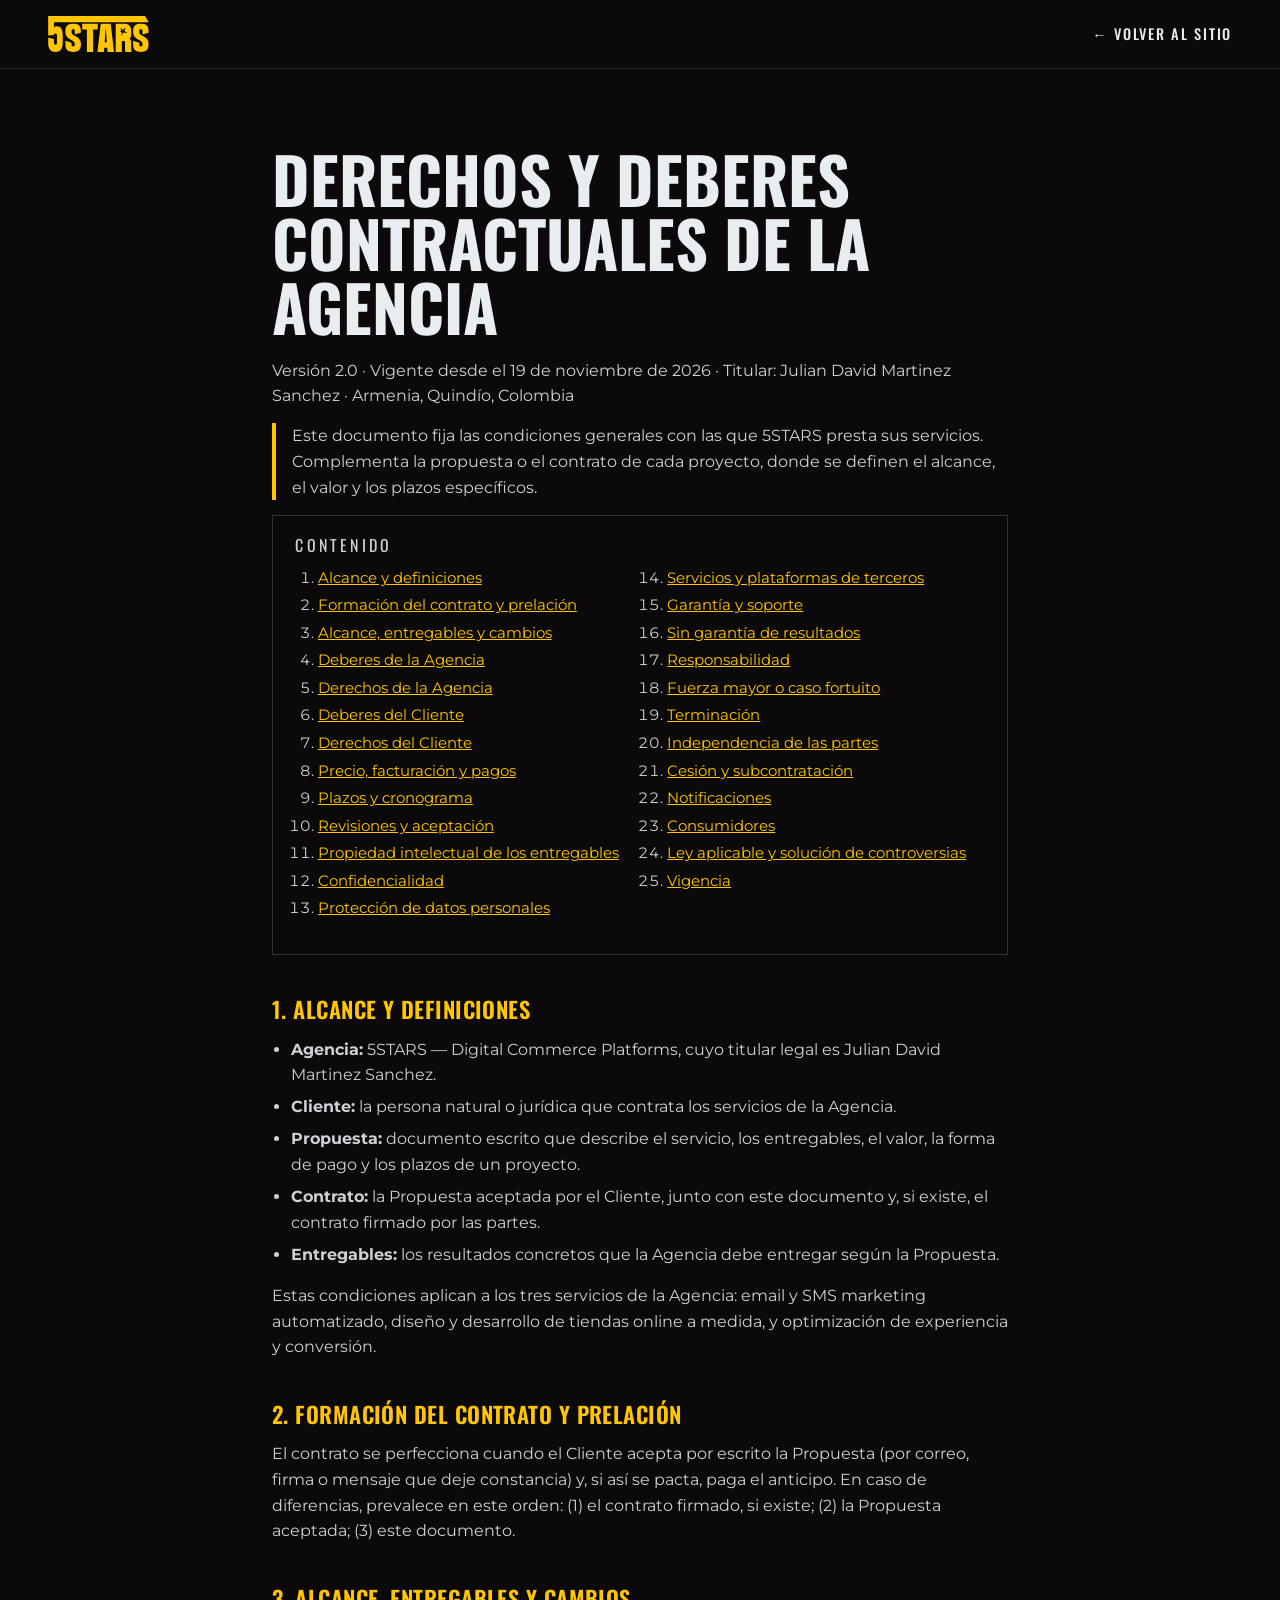
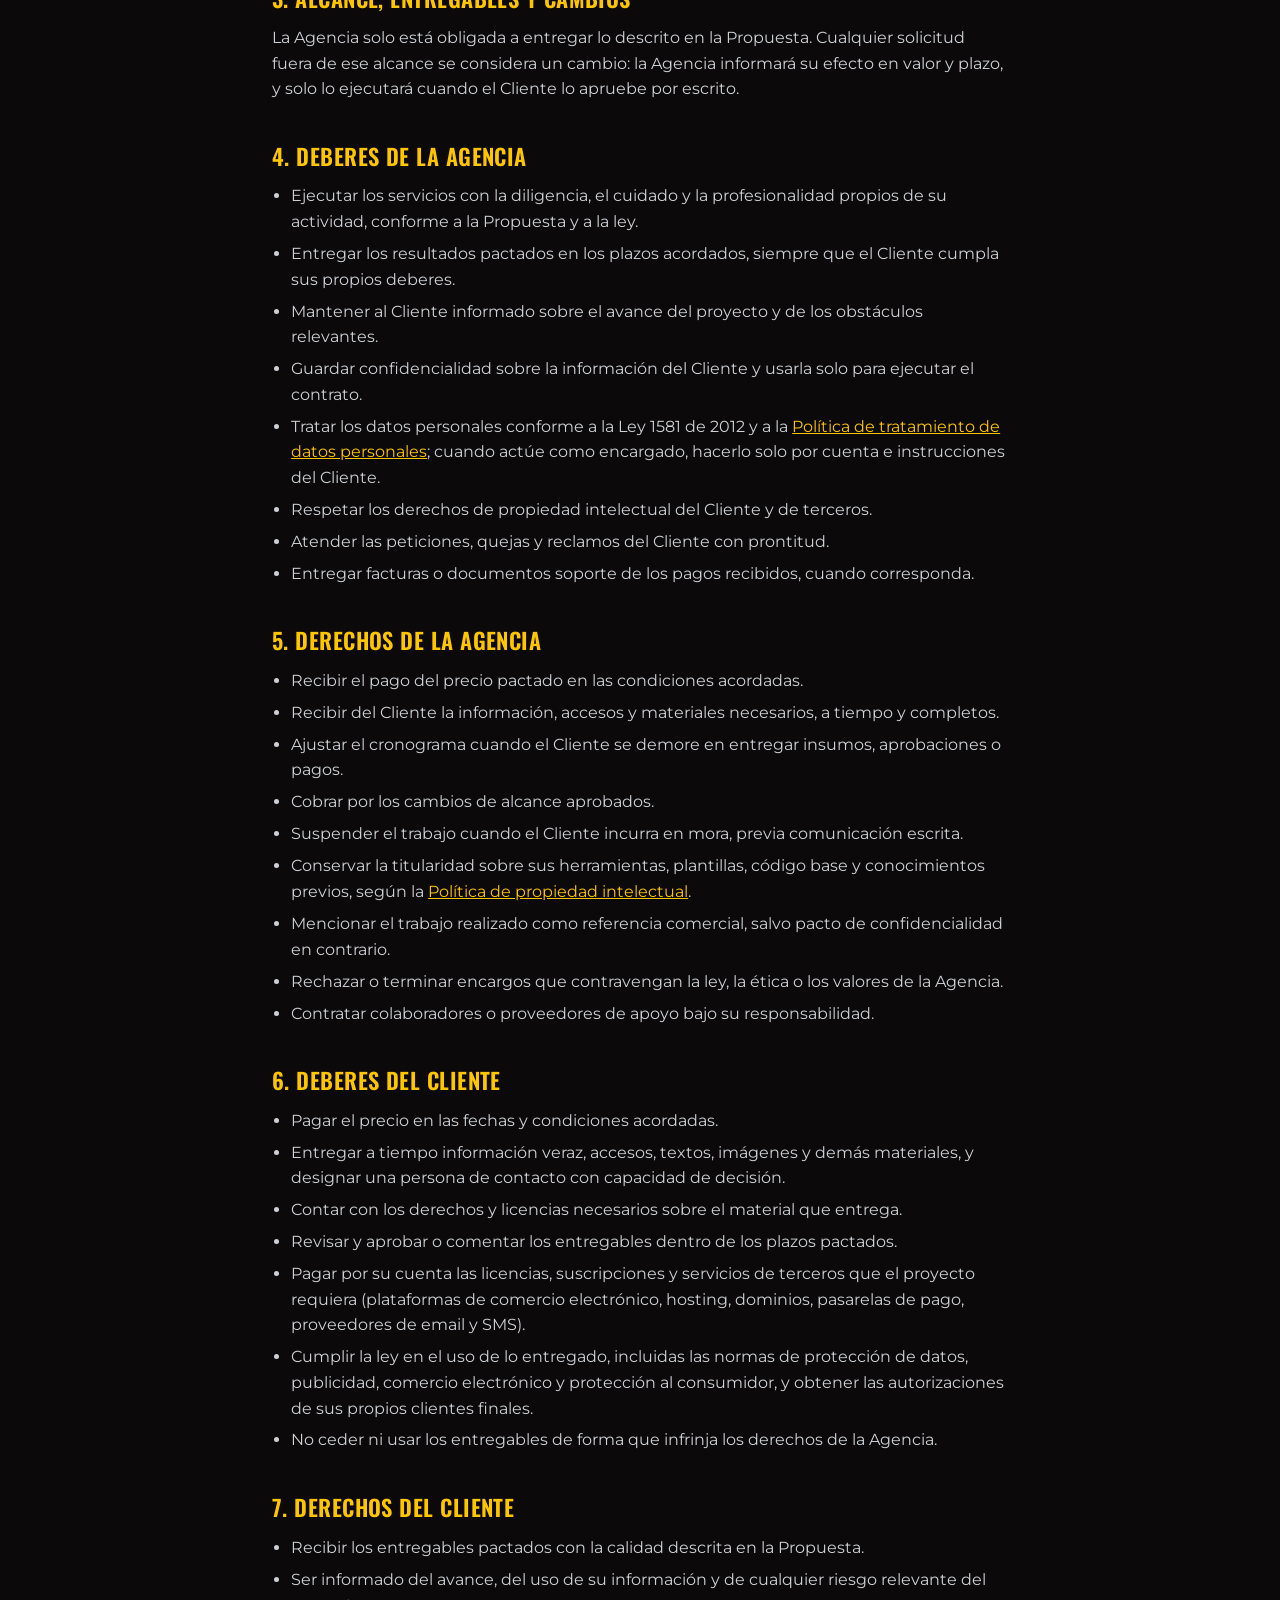
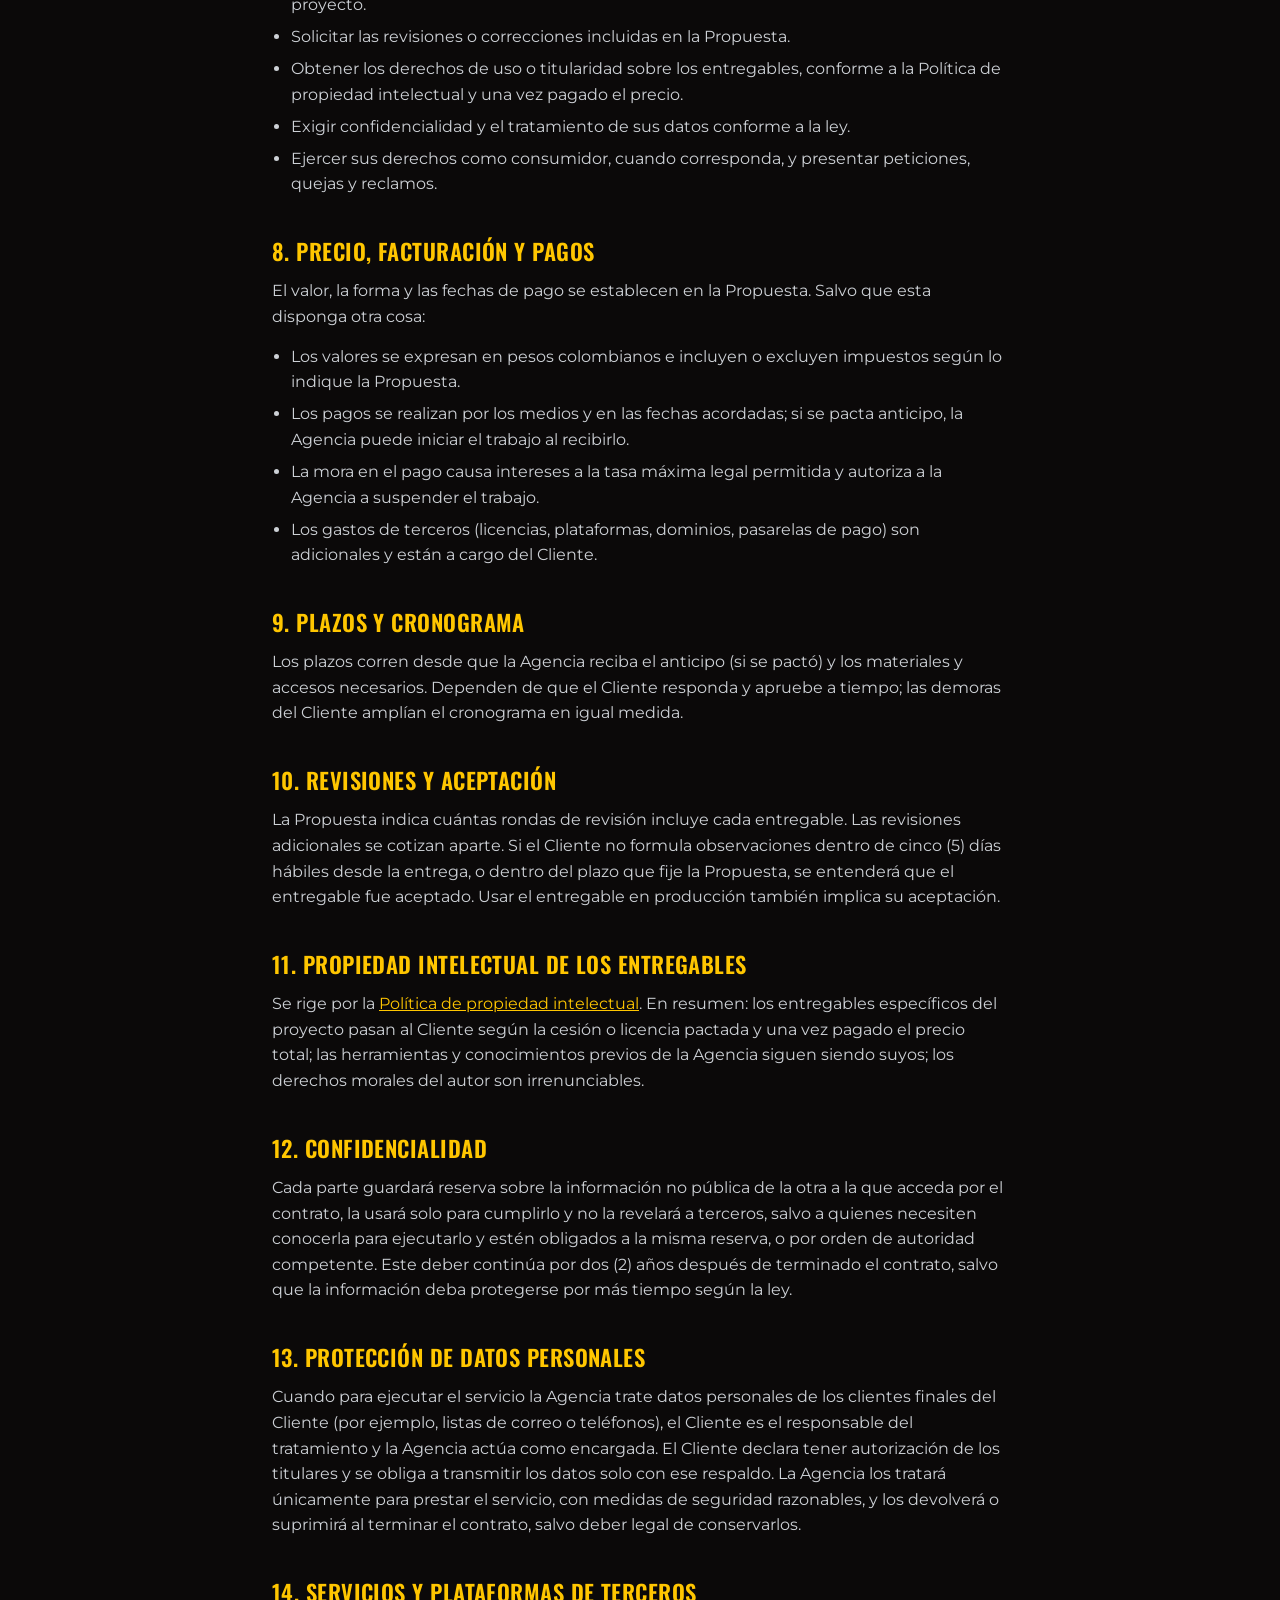
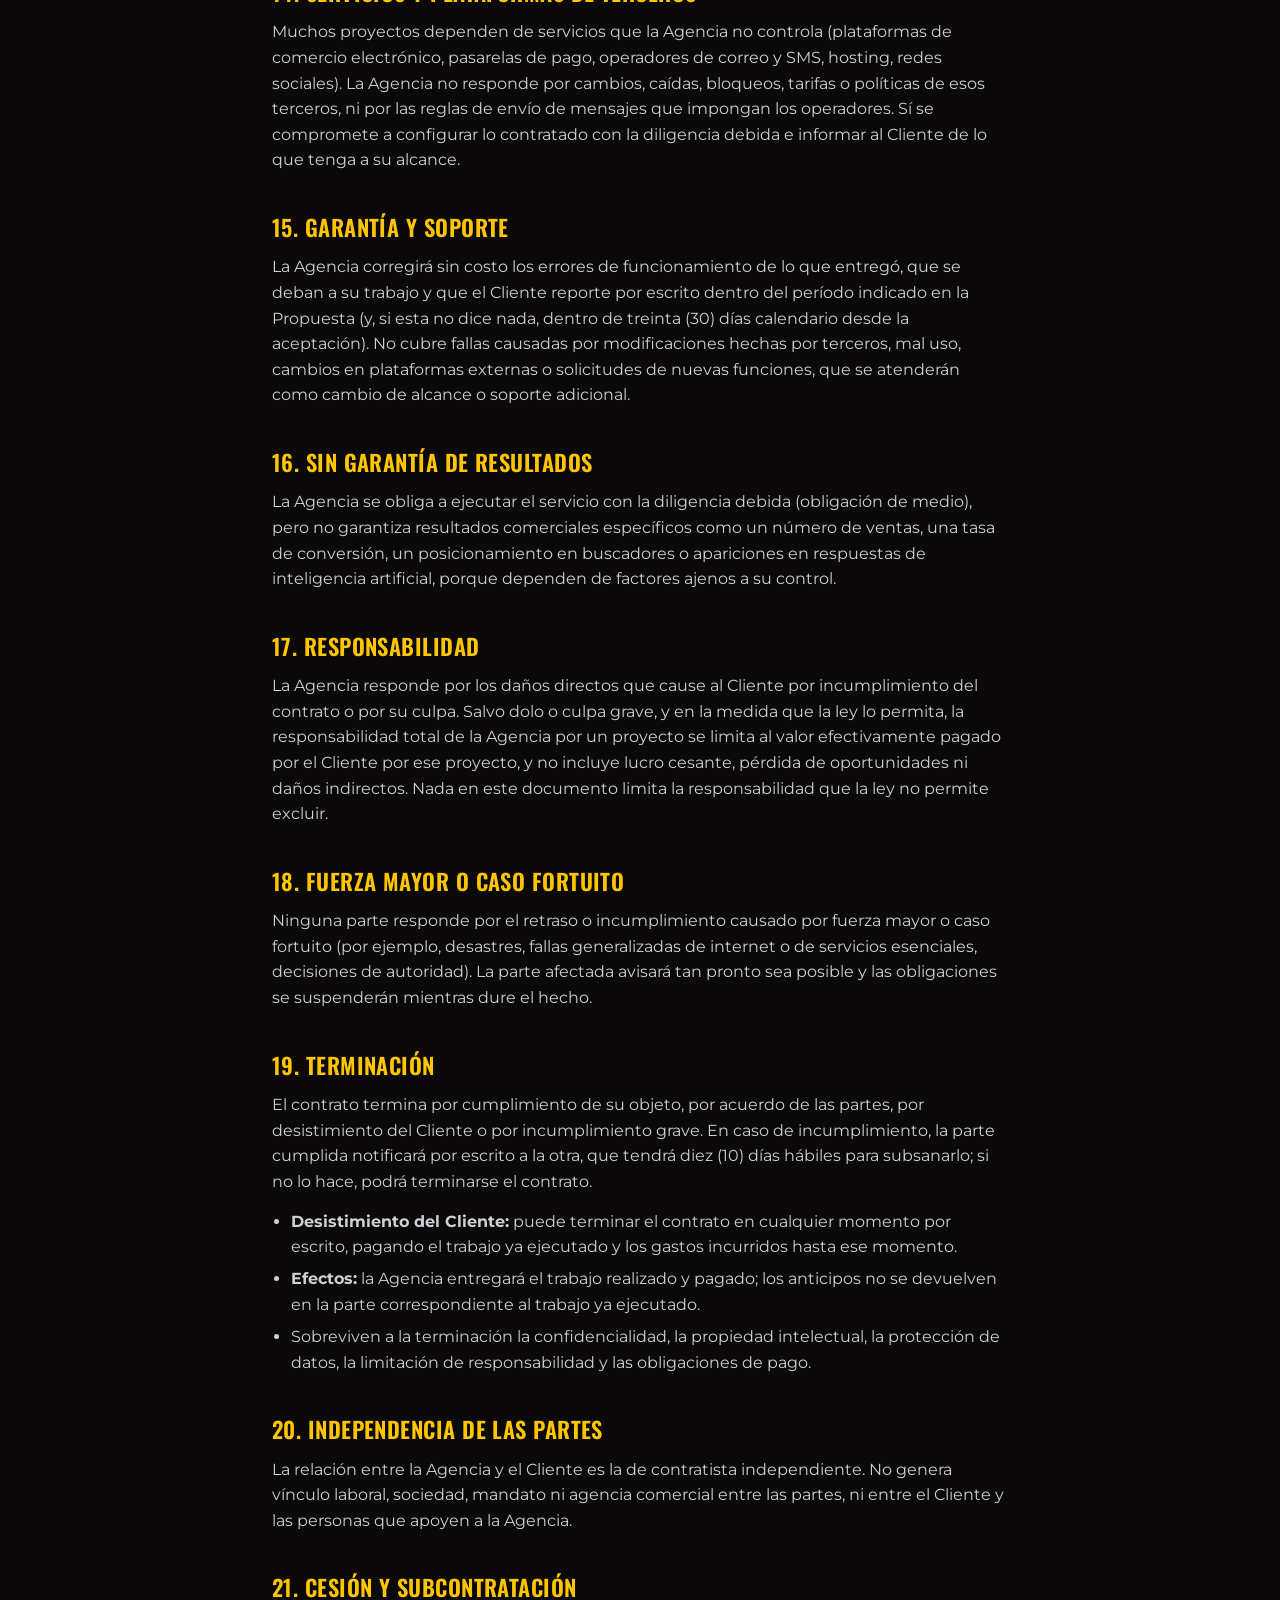
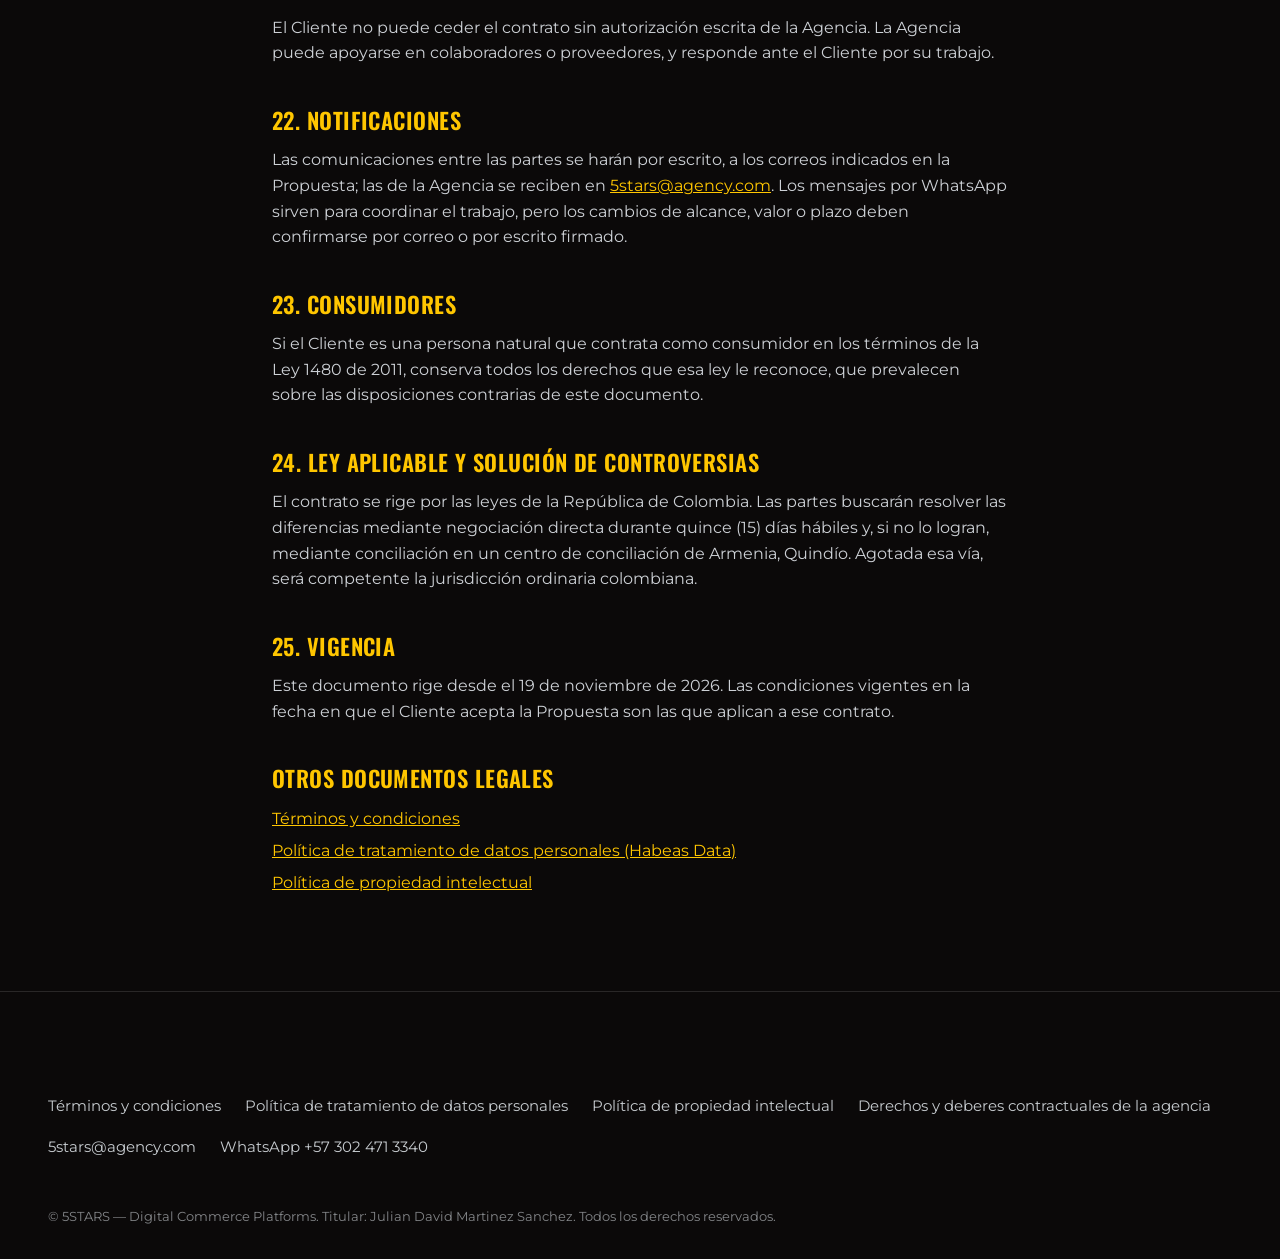
==== commit d46a105c: "Color de marca (theme-color) en las páginas legales Co-Authored-By: Claude Sonnet 5.5 <noreply@anthr" ====
--- a/derechos-y-deberes-contractuales.html
+++ b/derechos-y-deberes-contractuales.html
@@ -3,6 +3,7 @@
 <head>
   <meta charset="utf-8">
   <meta name="viewport" content="width=device-width, initial-scale=1">
+  <meta name="theme-color" content="#0B0909">
   <title>Derechos y deberes contractuales de la agencia | 5STARS</title>
   <meta name="description" content="Condiciones generales de contratación de 5STARS: deberes y derechos de la agencia y del cliente, pagos, entregables, propiedad intelectual, garantía y terminación.">
   <meta name="robots" content="index, follow">
--- a/css/styles.css
+++ b/css/styles.css
@@ -49,7 +49,7 @@
 .btn-ghost:hover .st { transform: rotate(144deg) scale(1.25); }
 
 /* Cabecera discreta */
-.site-header { position: fixed; inset: 0 0 auto 0; z-index: 60; transition: background .3s, border-color .3s, backdrop-filter .3s; border-bottom: 1px solid transparent; }
+.site-header { position: fixed; inset: 0 0 auto 0; z-index: 60; background: rgba(11, 9, 9, .94); border-bottom-color: rgba(255, 255, 255, .08); transition: background .3s, border-color .3s, backdrop-filter .3s; border-bottom: 1px solid transparent; }
 .site-header.scrolled { background: rgba(11, 9, 9, .82); backdrop-filter: blur(10px); -webkit-backdrop-filter: blur(10px); border-color: rgba(255, 255, 255, .1); }
 .header-bar { max-width: 1440px; margin: 0 auto; padding: .9rem var(--pad); display: flex; align-items: center; justify-content: space-between; gap: 1.5rem; transition: padding .3s; }
 .site-header.scrolled .header-bar { padding-top: .45rem; padding-bottom: .45rem; }
@@ -90,6 +90,7 @@
 .cinema { position: relative; height: 100vh; height: 100svh; min-height: 540px; width: 100%; overflow: hidden; background: var(--black); }
 .cinema canvas { position: absolute; inset: 0; width: 100%; height: 100%; }
 .cue { position: absolute; left: 50%; bottom: 1.25rem; z-index: 5; width: 3rem; height: 3rem; margin-left: -1.5rem; display: flex; align-items: center; justify-content: center; border: 1px solid rgba(232, 237, 242, .3); border-radius: 50%; color: var(--ice); transition: color .3s, border-color .3s; }
+.cue { mix-blend-mode: difference; }
 .cue:hover { color: var(--yellow); border-color: var(--yellow); }
 .cue svg { width: 1.5rem; height: 1.5rem; animation: cue 2.4s ease-in-out infinite; }
 @keyframes cue { 0%, 100% { transform: translateY(0); opacity: .6; } 50% { transform: translateY(6px); opacity: 1; } }
@@ -363,3 +364,101 @@
 .gallery figcaption span { font-size: .82rem; color: rgba(232, 237, 242, .65); }
 @media (min-width: 760px) { .gallery-grid { grid-template-columns: repeat(2, 1fr); } }
 @media (min-width: 1100px) { .gallery-grid { grid-template-columns: repeat(3, 1fr); } }
+
+/* ── Documentos legales ampliados ── */
+.legal-sub { font-family: var(--display); letter-spacing: .12em; text-transform: uppercase; color: var(--yellow); margin: -.5rem 0 1rem; }
+.legal-meta { font-size: .88rem; color: rgba(232, 237, 242, .6); margin-bottom: 1.25rem; }
+.legal-intro { font-size: 1.08rem; color: #fff; border-left: 4px solid var(--yellow); padding-left: 1rem; margin-bottom: 2rem; }
+.legal-toc { border: 1px solid rgba(232, 237, 242, .18); padding: 1.1rem 1.4rem; margin-bottom: 1rem; }
+.legal-toc-h { font-family: var(--display); letter-spacing: .2em; font-size: .85rem; color: var(--yellow); margin-bottom: .5rem !important; }
+.legal-toc ol { margin: 0; padding-left: 1.4rem; columns: 2; column-gap: 2rem; list-style: decimal; }
+.legal-toc li { font-size: .92rem; margin-bottom: .25rem; break-inside: avoid; }
+.legal ol { margin: 0 0 1rem; padding-left: 1.4rem; list-style: decimal; }
+.legal-links { list-style: none !important; padding-left: 0 !important; }
+.legal h2[id] { scroll-margin-top: 1rem; }
+@media (max-width: 640px) { .legal-toc ol { columns: 1; } }
+.field.check { margin-top: .5rem; }
+.chk { display: flex; gap: .7rem; align-items: flex-start; cursor: pointer; font-family: var(--text); letter-spacing: 0; text-transform: none; font-size: .85rem; line-height: 1.45; color: rgba(232, 237, 242, .85); }
+.chk input { flex: none; width: 1.2rem; height: 1.2rem; margin-top: .15rem; accent-color: var(--yellow); }
+.chk a { color: var(--yellow); }
+.field label.chk { display: flex; font-family: var(--text); font-weight: 400; letter-spacing: 0; text-transform: none; font-size: .85rem; color: rgba(232, 237, 242, .88); }
+.field label.chk a { color: var(--yellow); }
+
+/* ── Banco de imágenes y video ── */
+/* Fotos y videos de banco integrados en las secciones (sin títulos propios) */
+.band { --frame: var(--yellow); margin: 0; position: relative; isolation: isolate; width: 100%; aspect-ratio: 4 / 3; max-height: 82vh; overflow: hidden; background: #151112; border-bottom: 6px solid var(--frame); }
+.band img, .band video { display: block; width: 100%; height: 100%; object-fit: cover; object-position: center center; filter: saturate(1.08) contrast(1.03); transform: scale(1.06); transition: transform 1.8s cubic-bezier(.22, 1, .36, 1); }
+.js .band.in img, .js .band.in video { transform: scale(1); }
+/* velo de marca: degradado púrpura arriba y negro abajo, con una estrella amarilla como sello */
+.band::after { content: ""; position: absolute; inset: 0; pointer-events: none;
+  background: url("data:image/svg+xml,%3Csvg xmlns='http://www.w3.org/2000/svg' viewBox='0 0 24 24'%3E%3Cpath fill='%23FFC600' d='M12 1.5l3.1 6.9 7.4.8-5.6 5 1.6 7.4L12 17.8 5.5 21.6l1.6-7.4-5.6-5 7.4-.8z'/%3E%3C/svg%3E") no-repeat left clamp(1rem, 3vw, 2.5rem) bottom clamp(1rem, 3vw, 2rem) / clamp(1.5rem, 3vw, 2.25rem),
+  linear-gradient(180deg, rgba(11, 9, 9, 0) 55%, rgba(11, 9, 9, .65) 100%),
+  linear-gradient(135deg, rgba(115, 0, 255, .3) 0%, rgba(115, 0, 255, 0) 50%); }
+.band-row { display: grid; grid-template-columns: 1fr; }
+.band-row .band { max-height: none; }
+.band-row .band:nth-child(2) { --frame: var(--purple); }
+#presentacion .band { margin-top: 2rem; }
+@media (min-width: 700px) {
+  .band { aspect-ratio: 21 / 9; }
+  .band-row { grid-template-columns: 1fr 1fr; }
+  .band-row .band { aspect-ratio: 4 / 3; }
+}
+.identity h2 { font-family: var(--display); font-weight: 700; text-transform: uppercase; line-height: .95; font-size: clamp(2.4rem, 7vw, 5.6rem); }
+
+/* ── Identidad corporativa ── */
+.identity { background: var(--yellow); color: var(--black); padding: clamp(5rem, 10vw, 9rem) 0; }
+.identity .eyebrow { color: var(--black); } .identity .eyebrow svg { fill: var(--purple); }
+.identity h2 { color: var(--black); } .identity h2 .p { color: var(--purple); }
+.identity .sub { color: rgba(11, 9, 9, .85); font-weight: 500; }
+.id-grid { display: grid; gap: 1.5rem; margin-top: clamp(2.5rem, 6vw, 4rem); }
+.id-logo { background: var(--black); color: var(--ice); padding: 2rem; display: grid; gap: 1.25rem; align-content: center; }
+.id-logo .logo { width: min(16rem, 100%); height: auto; aspect-ratio: 913 / 327; color: var(--yellow); }
+.id-logo p { font-size: .95rem; color: rgba(232, 237, 242, .85); }
+.swatches { display: grid; gap: .75rem; grid-template-columns: repeat(auto-fit, minmax(13rem, 1fr)); }
+.swatches li { background: var(--c); color: var(--t); padding: 1.25rem; display: grid; gap: .35rem; border: 2px solid var(--black); min-height: 11rem; align-content: end; }
+.swatches b { font-family: var(--display); font-size: 1.5rem; text-transform: uppercase; }
+.swatches code { font-family: ui-monospace, Menlo, monospace; font-size: .9rem; }
+.swatches span { font-size: .85rem; line-height: 1.4; }
+.id-type, .id-apply { background: #fff; border: 2px solid var(--black); padding: 1.5rem; }
+.id-label { font-family: var(--display); letter-spacing: .2em; font-size: .85rem; color: var(--purple); margin-bottom: .75rem; }
+.id-oswald { font-family: var(--display); font-weight: 700; font-size: clamp(2.6rem, 7vw, 4.2rem); line-height: 1; text-transform: uppercase; }
+.id-mont { font-family: var(--text); font-weight: 600; font-size: clamp(2rem, 5vw, 3rem); line-height: 1.1; margin-top: .75rem; }
+.id-type small { display: block; font-family: var(--text); font-size: .85rem; font-weight: 500; color: rgba(11, 9, 9, .7); text-transform: none; margin-top: .15rem; }
+.id-apply ul { list-style: disc; padding-left: 1.2rem; display: grid; gap: .5rem; }
+@media (min-width: 900px) { .id-grid { grid-template-columns: 1fr 1.6fr; } .swatches { grid-column: 2; grid-row: 1; } .id-logo { grid-column: 1; grid-row: 1; } .id-type { grid-column: 1; } .id-apply { grid-column: 2; } }
+
+/* ── Datos clave y preguntas frecuentes ── */
+.faq { background: var(--ice); color: var(--black); padding: clamp(5rem, 10vw, 9rem) 0; }
+.faq-grid { display: grid; gap: 3rem; }
+.faq .eyebrow { color: var(--black); } .faq .eyebrow svg { fill: var(--purple); }
+.facts h2, .faq-h { font-family: var(--display); font-weight: 700; text-transform: uppercase; line-height: 1; color: var(--purple); font-size: clamp(2rem, 4.5vw, 3.2rem); margin-bottom: 1.25rem; }
+.facts dl { display: grid; gap: .9rem; }
+.facts dl > div { border-bottom: 1px solid rgba(11, 9, 9, .2); padding-bottom: .7rem; }
+.facts dt { font-family: var(--display); letter-spacing: .15em; font-size: .78rem; text-transform: uppercase; color: var(--purple); }
+.facts dd { margin: .15rem 0 0; font-weight: 500; }
+.facts a { color: var(--black); font-weight: 700; }
+.faq-item { background: #fff; border: 2px solid var(--black); margin-bottom: .75rem; }
+.faq-item summary { cursor: pointer; padding: 1rem 1.25rem; font-weight: 700; list-style: none; display: flex; justify-content: space-between; gap: 1rem; }
+.faq-item summary::-webkit-details-marker { display: none; }
+.faq-item summary::after { content: "+"; font-family: var(--display); font-size: 1.5rem; line-height: 1; color: var(--purple); }
+.faq-item[open] summary::after { content: "–"; }
+.faq-item[open] summary { background: var(--yellow); }
+.faq-item p { padding: 1rem 1.25rem 1.25rem; color: rgba(11, 9, 9, .9); }
+@media (min-width: 900px) { .faq-grid { grid-template-columns: 1fr 1.2fr; align-items: start; } }
+@media (min-width: 900px) { .swatches { grid-template-columns: repeat(2, 1fr); } }
+
+/* Capa corporativa del hero: índice de escena, progreso y mensaje de cierre */
+.cin-hud { position: absolute; inset: 0; z-index: 2; pointer-events: none; --fg: var(--ice); --acc: var(--yellow); color: var(--fg); transition: color .5s; }
+.cin-hud[data-th="purple"] { --fg: #fff; --acc: var(--yellow); }
+.cin-hud[data-th="white"] { --fg: var(--black); --acc: var(--purple); }
+.cin-hud[data-th="yellow"] { --fg: var(--black); --acc: var(--purple); }
+.cin-idx { position: absolute; left: var(--pad, 1.25rem); bottom: 1.6rem; display: flex; align-items: baseline; gap: .8rem; font-family: var(--display); text-transform: uppercase; letter-spacing: .16em; font-size: .8rem; }
+.cin-idx b { font-size: 1.6rem; font-weight: 700; letter-spacing: .04em; color: var(--acc); transition: color .5s; }
+.cin-idx span { font-weight: 500; }
+.cin-bar { position: absolute; left: 0; right: 0; bottom: 0; height: 4px; background: color-mix(in srgb, var(--fg) 18%, transparent); }
+.cin-bar i { display: block; height: 100%; background: var(--acc); transform-origin: left; transform: scaleX(0); transition: background .5s; }
+.cin-msg { position: absolute; left: 0; right: 0; bottom: 11%; display: flex; flex-direction: column; align-items: center; gap: .9rem; text-align: center; opacity: 0; transform: translateY(14px); transition: opacity .8s ease, transform .8s ease; padding: 0 1rem; }
+.cin-msg.on { opacity: 1; transform: none; }
+.cin-msg .logo { width: min(46vw, 300px); height: auto; aspect-ratio: 913 / 327; color: var(--fg, var(--black)); }
+.cin-msg p { margin: 0; font-family: var(--display); font-weight: 600; text-transform: uppercase; letter-spacing: .22em; font-size: clamp(.8rem, 1.6vw, 1.1rem); color: var(--fg, var(--black)); }
+@media (max-width: 640px) { .cin-idx { bottom: 1.1rem; } .cin-idx b { font-size: 1.3rem; } }
